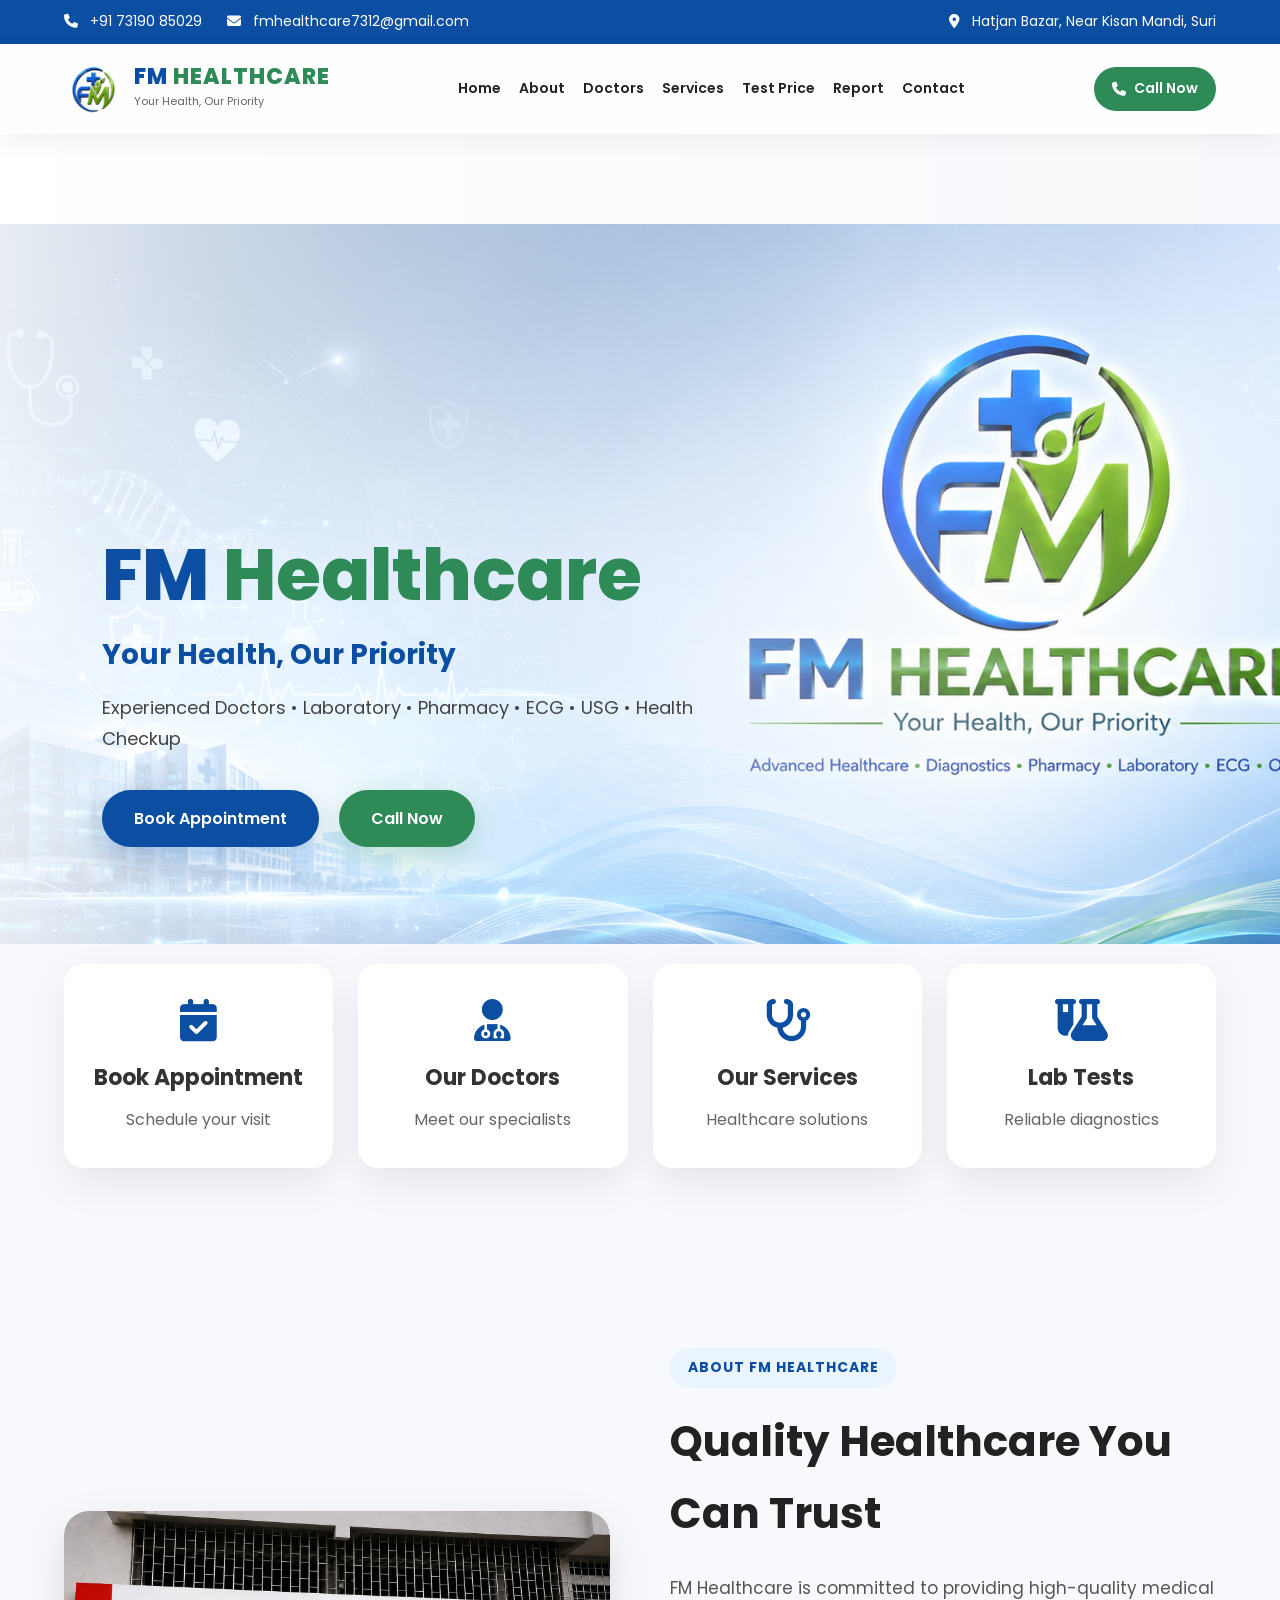
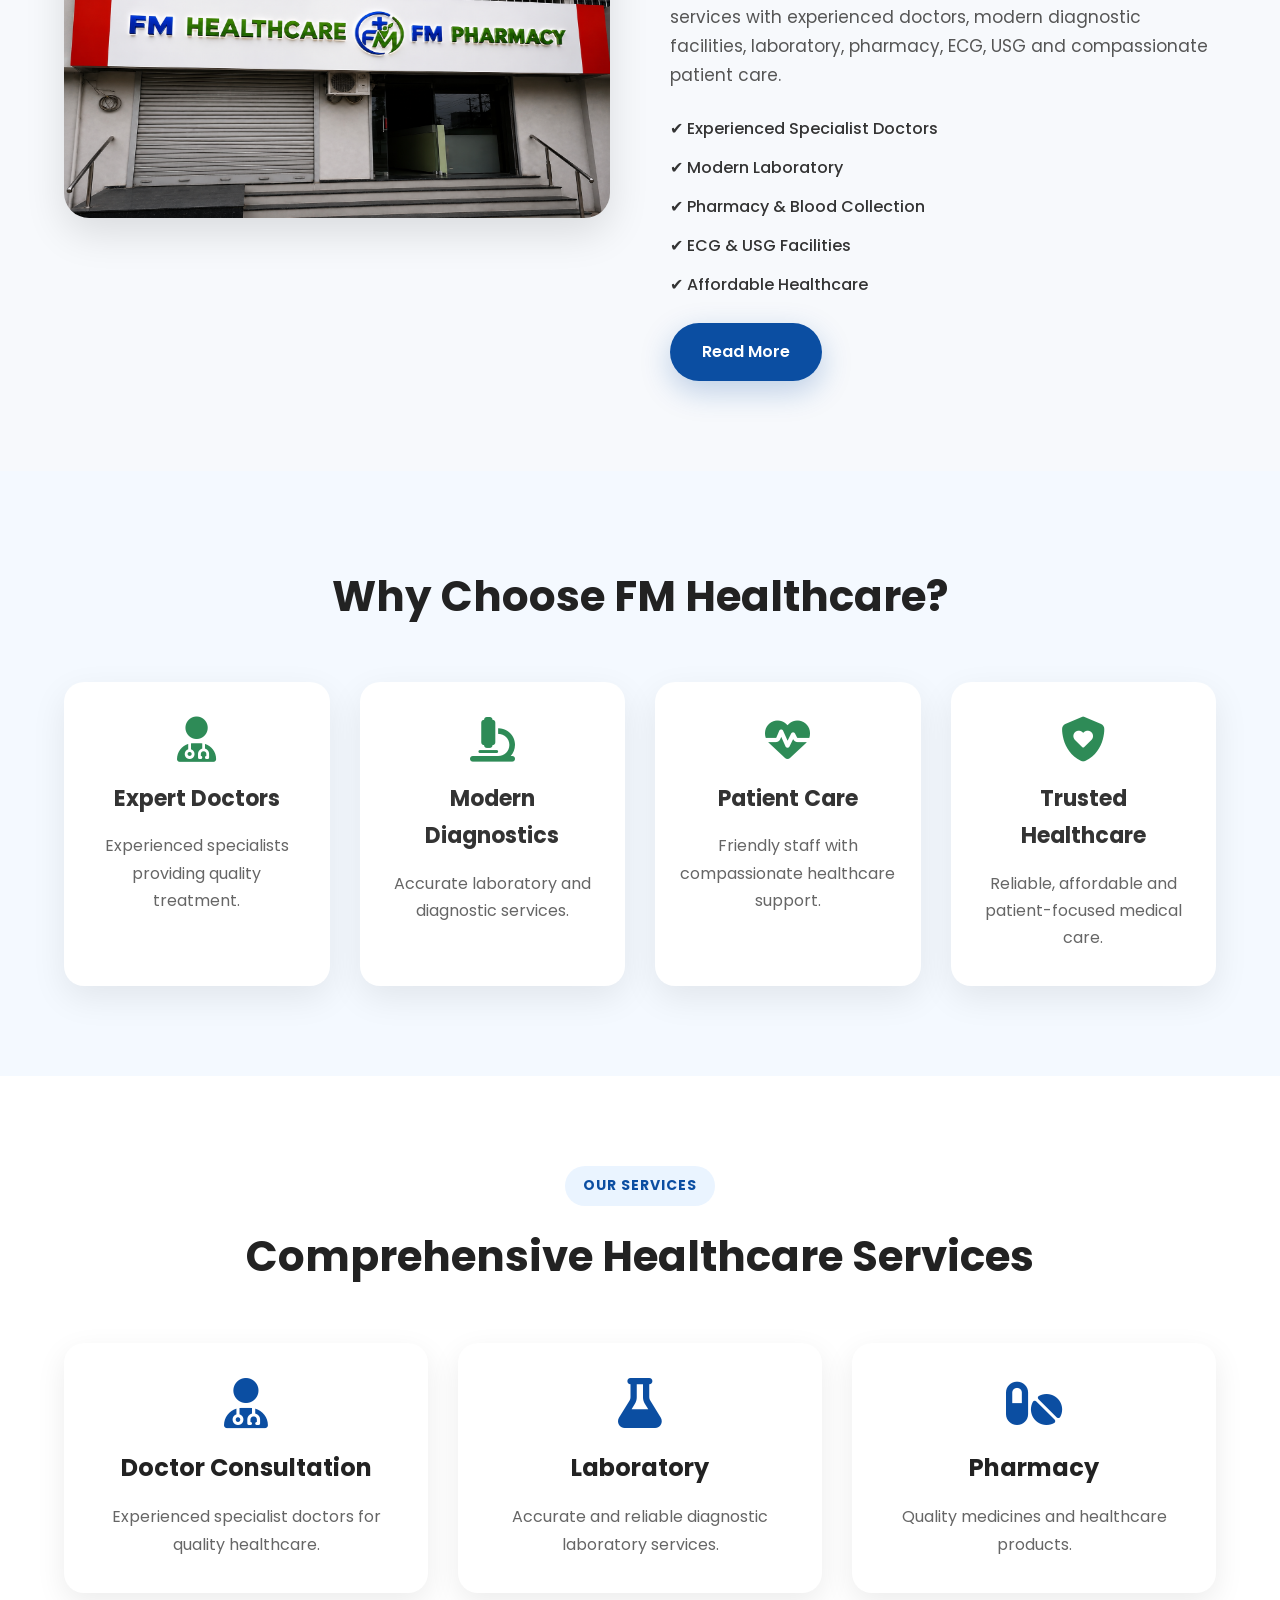
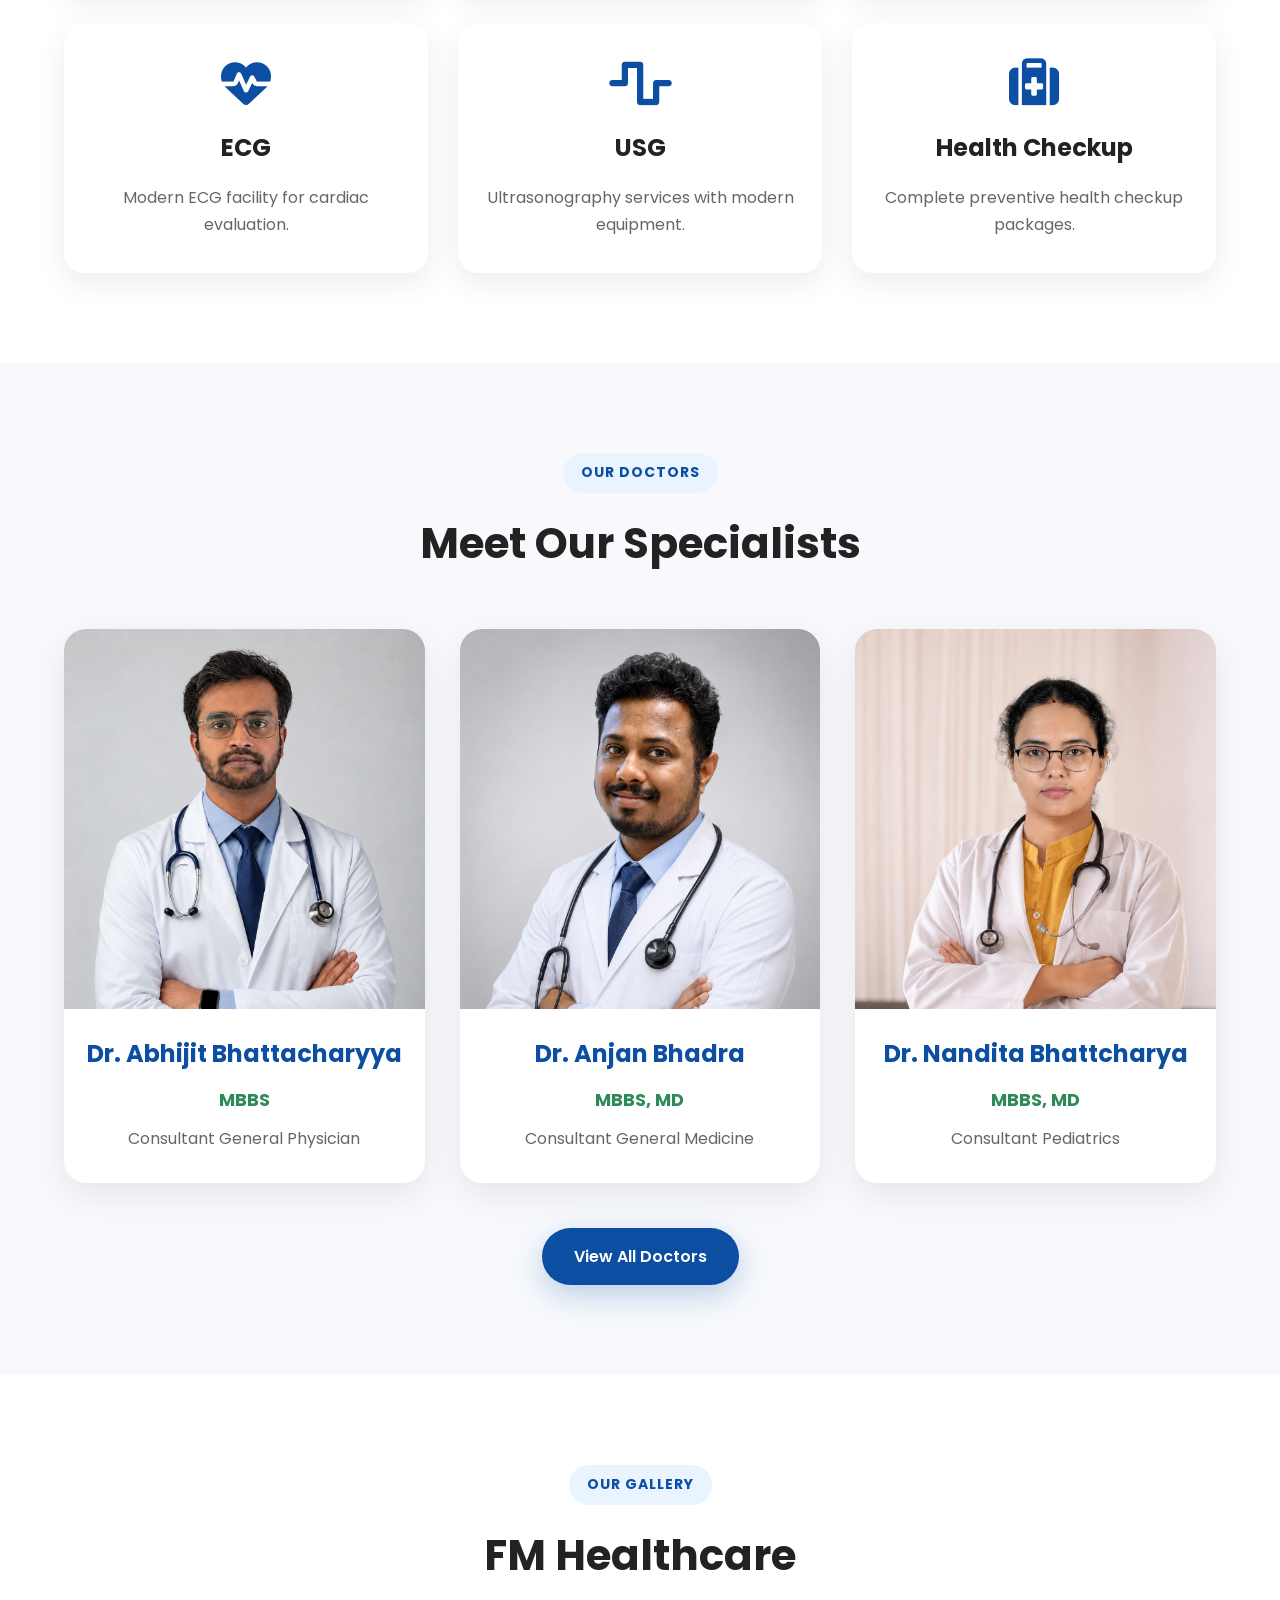
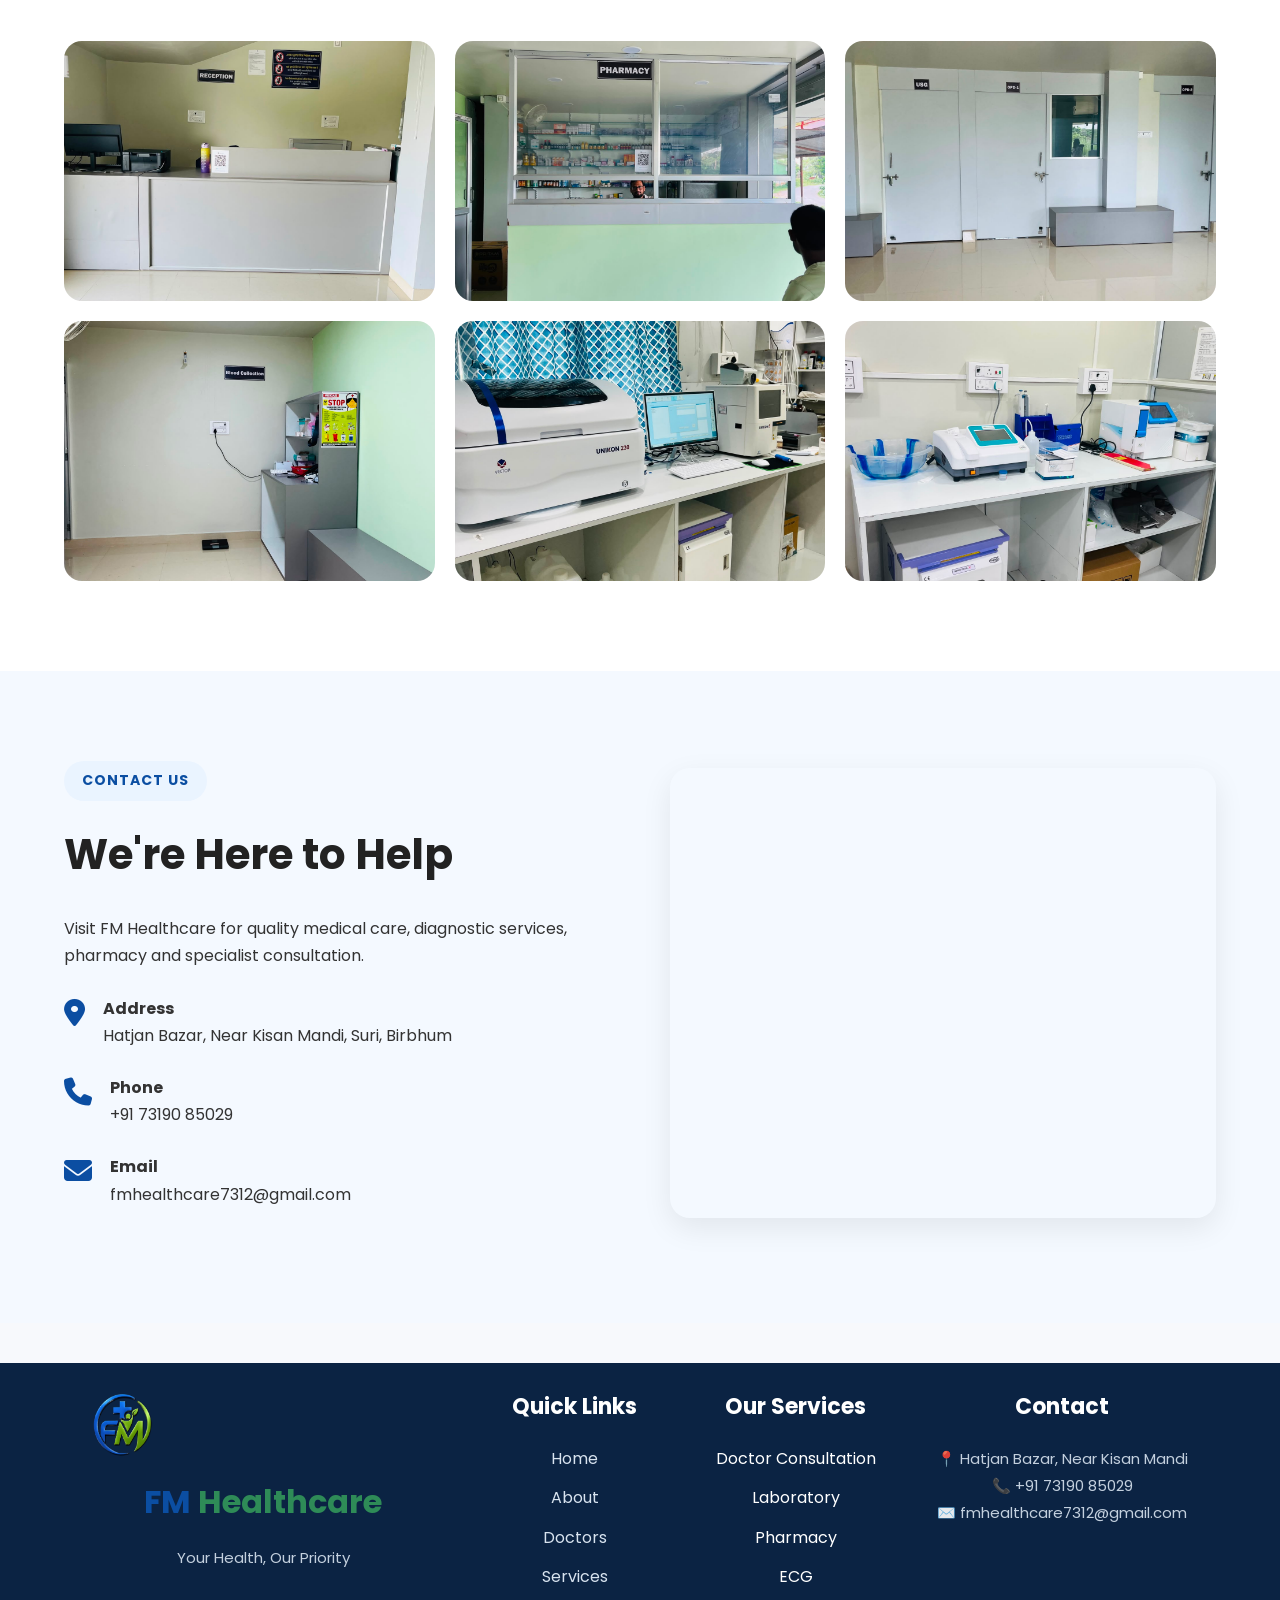
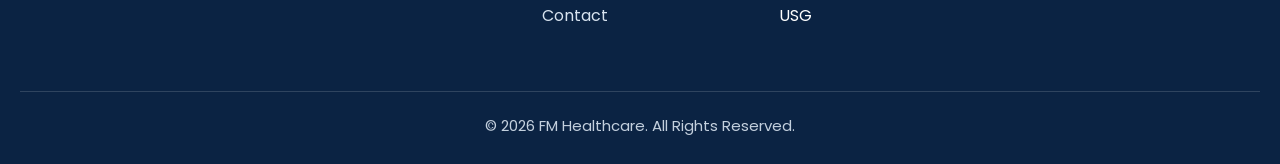
==== index.html @ 3a1fed8b "Update index.html" ====
<!DOCTYPE html>
<html lang="en">

<head>

<meta charset="UTF-8">
<meta name="viewport" content="width=device-width, initial-scale=1.0">

<title>FM Healthcare | Your Health, Our Priority</title>

<link rel="stylesheet" href="style.css">
<link href="https://unpkg.com/aos@2.3.4/dist/aos.css" rel="stylesheet">
  
<link rel="preconnect" href="https://fonts.googleapis.com">

<link rel="preconnect" href="https://fonts.gstatic.com" crossorigin>

<link href="https://fonts.googleapis.com/css2?family=Poppins:wght@300;400;500;600;700;800&display=swap" rel="stylesheet">

<link rel="stylesheet"
href="https://cdnjs.cloudflare.com/ajax/libs/font-awesome/6.6.0/css/all.min.css">

</head>

<body>

<!--================ TOP BAR ================-->

<div class="top-bar">

<div class="container">

<div class="top-left">

<span><i class="fa-solid fa-phone"></i> +91 73190 85029</span>

<span><i class="fa-solid fa-envelope"></i> fmhealthcare7312@gmail.com</span>

</div>

<div class="top-right">

<span><i class="fa-solid fa-location-dot"></i> Hatjan Bazar, Near Kisan Mandi, Suri</span>

</div>

</div>

</div>

<!--================ HEADER ================-->

<header>

<div class="container navbar">

<a href="index.html" class="logo">

<img src="images/logo.png" alt="FM Healthcare">

<div>

<h2>

<span class="blue">FM</span>

<span class="green">HEALTHCARE</span>

</h2>

<p>Your Health, Our Priority</p>

</div>

</a>

<nav>
<a href="index.html">Home</a>
<a href="about.html">About</a>
<a href="doctors.html">Doctors</a>
<a href="services.html">Services</a>
<a href="test-price.html">Test Price</a>
<a href="report.html">Report</a>
<a href="contact.html">Contact</a>

</nav>

<a href="tel:7319085029" class="call-btn">

<i class="fa-solid fa-phone"></i>

Call Now

</a>

</div>

</header>

<!--================ HERO ================-->

<section class="hero">

<img src="images/banner.png"
     class="hero-banner"
     alt="FM Healthcare Banner"
     data-aos="fade-left">
<div class="hero-overlay"></div>

<div class="hero-content" data-aos="fade-right">
<h1>

<span class="blue">FM</span>

<span class="green">Healthcare</span>

</h1>

<h3>Your Health, Our Priority</h3>

<p>

Experienced Doctors • Laboratory • Pharmacy • ECG • USG • Health Checkup

</p>

<div class="hero-buttons">

<a href="appointment.html" class="btn-primary">

Book Appointment

</a>

<a href="tel:7319085029" class="btn-secondary">

Call Now

</a>

</div>

</div>

</section>
  <!--================ QUICK ACTION ================-->

<section class="quick-actions">

<div class="container">

<a href="appointment.html" class="action-card">
<i class="fa-solid fa-calendar-check"></i>
<h3>Book Appointment</h3>
<p>Schedule your visit</p>
</a>

<a href="doctors.html" class="action-card">
<i class="fa-solid fa-user-doctor"></i>
<h3>Our Doctors</h3>
<p>Meet our specialists</p>
</a>

<a href="services.html" class="action-card">
<i class="fa-solid fa-stethoscope"></i>
<h3>Our Services</h3>
<p>Healthcare solutions</p>
</a>

<a href="test-price.html" class="action-card">
<i class="fa-solid fa-flask-vial"></i>
<h3>Lab Tests</h3>
<p>Reliable diagnostics</p>
</a>

</div>

</section>


<!--================ ABOUT ================-->

<section class="about">

<div class="container about-grid">

<div class="about-image">

<img src="images/building.png" alt="FM Healthcare Building">

</div>

<div class="about-content">

<span class="section-tag">
ABOUT FM HEALTHCARE
</span>

<h2>
Quality Healthcare You Can Trust
</h2>

<p>

FM Healthcare is committed to providing high-quality medical services with experienced doctors, modern diagnostic facilities, laboratory, pharmacy, ECG, USG and compassionate patient care.

</p>

<ul>

<li>✔ Experienced Specialist Doctors</li>

<li>✔ Modern Laboratory</li>

<li>✔ Pharmacy & Blood Collection</li>

<li>✔ ECG & USG Facilities</li>

<li>✔ Affordable Healthcare</li>

</ul>

<a href="about.html" class="btn-primary">

Read More

</a>

</div>

</div>

</section>


<!--================ WHY CHOOSE US ================-->

<section class="why-us">

<div class="container">

<h2>Why Choose FM Healthcare?</h2>

<div class="why-grid">

<div class="why-card">

<i class="fa-solid fa-user-doctor"></i>

<h3>Expert Doctors</h3>

<p>
Experienced specialists providing quality treatment.
</p>

</div>

<div class="why-card">

<i class="fa-solid fa-microscope"></i>

<h3>Modern Diagnostics</h3>

<p>
Accurate laboratory and diagnostic services.
</p>

</div>

<div class="why-card">

<i class="fa-solid fa-heart-pulse"></i>

<h3>Patient Care</h3>

<p>
Friendly staff with compassionate healthcare support.
</p>

</div>

<div class="why-card">

<i class="fa-solid fa-shield-heart"></i>

<h3>Trusted Healthcare</h3>

<p>
Reliable, affordable and patient-focused medical care.
</p>

</div>

</div>

</div>

</section>
<!--================ SERVICES ================-->

<section class="services">

    <div class="container">

        <span class="section-tag">OUR SERVICES</span>

        <h2>Comprehensive Healthcare Services</h2>

        <div class="services-grid">

            <div class="service-card">
                <i class="fa-solid fa-user-doctor"></i>
                <h3>Doctor Consultation</h3>
                <p>Experienced specialist doctors for quality healthcare.</p>
            </div>

            <div class="service-card">
                <i class="fa-solid fa-flask"></i>
                <h3>Laboratory</h3>
                <p>Accurate and reliable diagnostic laboratory services.</p>
            </div>

            <div class="service-card">
                <i class="fa-solid fa-pills"></i>
                <h3>Pharmacy</h3>
                <p>Quality medicines and healthcare products.</p>
            </div>

            <div class="service-card">
                <i class="fa-solid fa-heart-pulse"></i>
                <h3>ECG</h3>
                <p>Modern ECG facility for cardiac evaluation.</p>
            </div>

            <div class="service-card">
                <i class="fa-solid fa-wave-square"></i>
                <h3>USG</h3>
                <p>Ultrasonography services with modern equipment.</p>
            </div>

            <div class="service-card">
                <i class="fa-solid fa-suitcase-medical"></i>
                <h3>Health Checkup</h3>
                <p>Complete preventive health checkup packages.</p>
            </div>

        </div>

    </div>

</section>


<!--================ FEATURED DOCTORS ================-->

<section class="featured-doctors">

    <div class="container">

        <span class="section-tag">OUR DOCTORS</span>

        <h2>Meet Our Specialists</h2>

        <div class="doctor-grid">

            <div class="doctor-card">

                <img src="images/doctor1.png" alt="Dr. Abhijit Bhattacharyya">

                <h3>Dr. Abhijit Bhattacharyya</h3>

                <h4>MBBS</h4>

                <p>Consultant General Physician</p>

            </div>

            <div class="doctor-card">

                <img src="images/doctor2.png" alt="Dr. Anjan Bhadra">

                <h3>Dr. Anjan Bhadra</h3>

                <h4>MBBS, MD</h4>

                <p>Consultant General Medicine</p>

            </div>

            <div class="doctor-card">

                <img src="images/doctor5.png" alt="Dr. Nandita Bhattcharya">

                <h3>Dr. Nandita Bhattcharya</h3>

                <h4>MBBS, MD</h4>

                <p>Consultant Pediatrics</p>

            </div>

        </div>

        <div class="center-btn">

            <a href="doctors.html" class="btn-primary">

                View All Doctors

            </a>

        </div>

    </div>

</section>


<!--================ GALLERY ================-->

<section class="gallery">

    <div class="container">

        <span class="section-tag">OUR GALLERY</span>

        <h2>FM Healthcare</h2>

        <div class="gallery-grid">

            <img src="images/gallery1.jpeg" alt="">
            <img src="images/gallery2.jpeg" alt="">
            <img src="images/gallery3.jpeg" alt="">
            <img src="images/gallery4.jpeg" alt="">
            <img src="images/gallery5.jpeg" alt="">
            <img src="images/gallery6.jpeg" alt="">

        </div>

    </div>

</section>
<!--================ CONTACT ================-->

<section class="contact">

    <div class="container">

        <div class="contact-left">

            <span class="section-tag">CONTACT US</span>

            <h2>We're Here to Help</h2>

            <p>
                Visit FM Healthcare for quality medical care, diagnostic services,
                pharmacy and specialist consultation.
            </p>

            <div class="contact-box">

                <i class="fa-solid fa-location-dot"></i>

                <div>
                    <h4>Address</h4>
                    <p>Hatjan Bazar, Near Kisan Mandi, Suri, Birbhum</p>
                </div>

            </div>

            <div class="contact-box">

                <i class="fa-solid fa-phone"></i>

                <div>
                    <h4>Phone</h4>
                    <p>+91 73190 85029</p>
                </div>

            </div>

            <div class="contact-box">

                <i class="fa-solid fa-envelope"></i>

                <div>
                    <h4>Email</h4>
                    <p>fmhealthcare7312@gmail.com</p>
                </div>

            </div>

        </div>

        <div class="contact-right">

            <iframe
            src="https://www.google.com/maps?q=Suri,Birbhum&output=embed"
            loading="lazy">
            </iframe>

        </div>

    </div>

</section>

<!--================ FOOTER ================-->

<footer>

<div class="container footer-grid">

<div>

<img src="images/logo.png" class="footer-logo">

<h3>

<span class="blue">FM</span>

<span class="green">Healthcare</span>

</h3>

<p>

Your Health, Our Priority

</p>

</div>

<div>

<h4>Quick Links</h4>

<ul>

<li><a href="index.html">Home</a></li>

<li><a href="about.html">About</a></li>

<li><a href="doctors.html">Doctors</a></li>

<li><a href="services.html">Services</a></li>

<li><a href="contact.html">Contact</a></li>

</ul>

</div>

<div>

<h4>Our Services</h4>

<ul>

<li>Doctor Consultation</li>

<li>Laboratory</li>

<li>Pharmacy</li>

<li>ECG</li>

<li>USG</li>

</ul>

</div>

<div>

<h4>Contact</h4>

<p>📍 Hatjan Bazar, Near Kisan Mandi</p>

<p>📞 +91 73190 85029</p>

<p>✉️ fmhealthcare7312@gmail.com</p>

</div>

</div>

<div class="copyright">

<p>

© 2026 FM Healthcare. All Rights Reserved.

</p>

</div>

</footer>

<script src="script.js"></script>
<script src="https://unpkg.com/aos@2.3.4/dist/aos.js"></script>

<script>
AOS.init({
    duration:1000,
    once:true,
    offset:80,
    easing:"ease-in-out"
});
</script>
  
</body>

</html>
---- style.css ----
/*=========================================
  FM HEALTHCARE WEBSITE V3.0
=========================================*/

*{
margin:0;
padding:0;
box-sizing:border-box;
}

html{
scroll-behavior:smooth;
}

body{
font-family:'Poppins',sans-serif;
background:#f7f9fc;
color:#333;
line-height:1.7;
overflow-x:hidden;
}

img{
max-width:100%;
display:block;
}

a{
text-decoration:none;
}

ul{
list-style:none;
}

.container{
width:90%;
max-width:1280px;
margin:auto;
}

/*=========================================
TOP BAR
=========================================*/

.top-bar{

background:#0B4EA2;
color:#fff;
font-size:14px;
padding:10px 0;

}

.top-bar .container{

display:flex;
justify-content:space-between;
align-items:center;
flex-wrap:wrap;

}

.top-left,
.top-right{

display:flex;
gap:25px;
align-items:center;

}

.top-bar i{

margin-right:8px;

}

/*=========================================
HEADER
=========================================*/

header{

position:sticky;
top:0;
left:0;
z-index:999;

background:#ffffff;

box-shadow:0 8px 30px rgba(0,0,0,.08);

}

.navbar{

height:90px;

display:flex;

align-items:center;

justify-content:space-between;

}

.logo{

display:flex;

align-items:center;

gap:15px;

}

.logo img{

width:70px;

height:70px;

object-fit:contain;

}

.logo h2{

font-size:34px;

font-weight:800;

letter-spacing:1px;

}

.logo p{

font-size:13px;

color:#666;

margin-top:4px;

}

.blue{

color:#0B4EA2;

}

.green{

color:#2E8B57;

}

/*=========================================
MENU
=========================================*/

nav{

display:flex;

gap:24px;

}

nav a{

font-size:15px;

font-weight:600;

color:#222;

transition:.35s;

position:relative;

}

nav a:hover{

color:#0B4EA2;

}

nav a::after{

content:"";

position:absolute;

left:0;

bottom:-8px;

width:0;

height:3px;

background:#2E8B57;

transition:.35s;

border-radius:10px;

}

nav a:hover::after{

width:100%;

}

/*=========================================
CALL BUTTON
=========================================*/

.call-btn{

background:#2E8B57;

padding:12px 18px;

border-radius:50px;

color:#fff;

font-weight:600;

transition:.35s;

}

.call-btn:hover{

background:#0B4EA2;

transform:translateY(-2px);

}

/*=========================================
HERO
=========================================*/

.hero{

position:relative;

height:90vh;

min-height:720px;

overflow:hidden;

}

.hero-banner{

position:absolute;

width:100%;

height:100%;

object-fit:cover;

object-position:center;

}

.hero-overlay{

position:absolute;

inset:0;

background:linear-gradient(to right,

rgba(255,255,255,.90),

rgba(255,255,255,.45),

rgba(255,255,255,.10));

}

.hero-content{

position:absolute;

top:50%;

left:8%;

transform:translateY(-50%);

max-width:620px;

z-index:5;

}

.hero-content h1{

font-size:72px;

font-weight:800;

line-height:1;

margin-bottom:20px;

}

.hero-content h3{

font-size:28px;

color:#0B4EA2;

margin-bottom:15px;

}

.hero-content p{

font-size:18px;

margin-bottom:35px;

color:#444;

}
/*=========================================
HERO BUTTONS
=========================================*/

.hero-buttons{
display:flex;
gap:20px;
margin-top:35px;
flex-wrap:wrap;
}

.btn-primary,
.btn-secondary{

display:inline-flex;
align-items:center;
justify-content:center;

padding:15px 32px;

border-radius:50px;

font-size:16px;

font-weight:600;

transition:.35s;

}

.btn-primary{

background:#0B4EA2;

color:#fff;

box-shadow:0 10px 30px rgba(11,78,162,.25);

}

.btn-primary:hover{

background:#084298;

transform:translateY(-3px);

}

.btn-secondary{

background:#2E8B57;

color:#fff;

box-shadow:0 10px 30px rgba(46,139,87,.25);

}

.btn-secondary:hover{

background:#227046;

transform:translateY(-3px);

}

/*=========================================
SECTION COMMON
=========================================*/

section{

padding:90px 0;

}

.section-tag{

display:inline-block;

background:#EAF4FF;

color:#0B4EA2;

padding:8px 18px;

border-radius:50px;

font-size:14px;

font-weight:700;

letter-spacing:1px;

margin-bottom:18px;

}

section h2{

font-size:42px;

font-weight:700;

margin-bottom:25px;

color:#222;

}

/*=========================================
QUICK ACTION
=========================================*/

.quick-actions{

margin-top:-70px;

position:relative;

z-index:20;

}

.quick-actions .container{

display:grid;

grid-template-columns:repeat(4,1fr);

gap:25px;

}

.action-card{

background:#fff;

padding:35px 25px;

border-radius:20px;

text-align:center;

box-shadow:0 15px 40px rgba(0,0,0,.08);

transition:.35s;

color:#333;

}

.action-card:hover{

transform:translateY(-8px);

box-shadow:0 25px 50px rgba(0,0,0,.15);

}

.action-card i{

font-size:42px;

color:#0B4EA2;

margin-bottom:18px;

}

.action-card h3{

font-size:22px;

margin-bottom:10px;

}

.action-card p{

color:#666;

}

/*=========================================
ABOUT
=========================================*/

.about-grid{

display:grid;

grid-template-columns:1fr 1fr;

gap:60px;

align-items:center;

}

.about-image img{

border-radius:25px;

box-shadow:0 15px 40px rgba(0,0,0,.12);

}

.about-content p{

font-size:17px;

margin-bottom:18px;

color:#555;

}

.about-content ul{

margin:25px 0;

}

.about-content li{

margin-bottom:12px;

font-weight:500;

}

/*=========================================
WHY CHOOSE US
=========================================*/

.why-us{

background:#F4F9FF;

}

.why-us h2{

text-align:center;

margin-bottom:50px;

}

.why-grid{

display:grid;

grid-template-columns:repeat(4,1fr);

gap:30px;

}

.why-card{

background:#fff;

padding:35px 25px;

border-radius:20px;

text-align:center;

box-shadow:0 12px 35px rgba(0,0,0,.08);

transition:.35s;

}

.why-card:hover{

transform:translateY(-8px);

}

.why-card i{

font-size:45px;

color:#2E8B57;

margin-bottom:18px;

}

.why-card h3{

font-size:22px;

margin-bottom:15px;

}

.why-card p{

color:#666;

}
/*=========================================
SERVICES
=========================================*/

.services{
background:#fff;
}

.services h2{
text-align:center;
margin-bottom:15px;
}

.services .section-tag{
display:block;
width:fit-content;
margin:0 auto 15px;
}

.services-grid{
display:grid;
grid-template-columns:repeat(3,1fr);
gap:30px;
margin-top:50px;
}

.service-card{
background:#fff;
padding:35px 25px;
border-radius:20px;
text-align:center;
box-shadow:0 10px 30px rgba(0,0,0,.08);
transition:.35s;
}

.service-card:hover{
transform:translateY(-8px);
box-shadow:0 20px 45px rgba(0,0,0,.12);
}

.service-card i{
font-size:50px;
color:#0B4EA2;
margin-bottom:20px;
}

.service-card h3{
font-size:24px;
margin-bottom:15px;
color:#222;
}

.service-card p{
color:#666;
font-size:16px;
}

/*=========================================
FEATURED DOCTORS
=========================================*/

.featured-doctors{
background:#F7F9FC;
}

.featured-doctors h2{
text-align:center;
margin-bottom:15px;
}

.featured-doctors .section-tag{
display:block;
width:fit-content;
margin:0 auto 15px;
}

.doctor-grid{
display:grid;
grid-template-columns:repeat(3,1fr);
gap:35px;
margin-top:50px;
}

.doctor-card{
background:#fff;
border-radius:22px;
overflow:hidden;
box-shadow:0 12px 35px rgba(0,0,0,.08);
transition:.35s;
text-align:center;
padding-bottom:30px;
}

.doctor-card:hover{
transform:translateY(-8px);
}

.doctor-card img{
width:100%;
height:380px;
object-fit:cover;
object-position:top;
background:#eef3f8;
}

.doctor-card h3{
margin-top:25px;
font-size:24px;
color:#0B4EA2;
}

.doctor-card h4{
margin:10px 0;
color:#2E8B57;
font-size:18px;
}

.doctor-card p{
padding:0 20px;
color:#666;
}

.center-btn{
text-align:center;
margin-top:45px;
}

/*=========================================
GALLERY
=========================================*/

.gallery{
background:#fff;
}

.gallery h2{
text-align:center;
}

.gallery .section-tag{
display:block;
width:fit-content;
margin:0 auto 15px;
}

.gallery-grid{
display:grid;
grid-template-columns:repeat(3,1fr);
gap:20px;
margin-top:50px;
}

.gallery-grid img{
width:100%;
height:260px;
object-fit:cover;
border-radius:18px;
transition:.35s;
cursor:pointer;
}

.gallery-grid img:hover{
transform:scale(1.04);
}

/*=========================================
CONTACT
=========================================*/

.contact{
background:#F4F9FF;
}

.contact .container{
display:grid;
grid-template-columns:1fr 1fr;
gap:60px;
align-items:center;
}

.contact-box{
display:flex;
align-items:flex-start;
gap:18px;
margin:25px 0;
}

.contact-box i{
font-size:28px;
color:#0B4EA2;
margin-top:4px;
}

.contact-right iframe{
width:100%;
height:450px;
border:none;
border-radius:20px;
box-shadow:0 10px 30px rgba(0,0,0,.08);
}
/*=========================================
FOOTER
=========================================*/

footer{
background:#0B2341;
color:#fff;
padding:70px 0 20px;
}

.footer-grid{
display:grid;
grid-template-columns:2fr 1fr 1fr 1.5fr;
gap:40px;
}

.footer-logo{
width:80px;
margin-bottom:15px;
}

footer h3{
font-size:32px;
margin-bottom:15px;
}

footer h4{
font-size:22px;
margin-bottom:20px;
color:#fff;
}

footer p{
color:#d8e3ef;
margin-bottom:10px;
line-height:1.8;
}

footer ul{
padding:0;
}

footer ul li{
margin-bottom:12px;
}

footer ul li a{
color:#d8e3ef;
transition:.3s;
}

footer ul li a:hover{
color:#2E8B57;
padding-left:6px;
}

.copyright{
margin-top:50px;
padding-top:20px;
border-top:1px solid rgba(255,255,255,.15);
text-align:center;
font-size:15px;
color:#cdd7e3;
}

/*=========================================
RESPONSIVE
=========================================*/

@media (max-width:1100px){

nav{
gap:18px;
}

.hero-content h1{
font-size:58px;
}

.quick-actions .container,
.why-grid,
.services-grid,
.doctor-grid,
.gallery-grid{
grid-template-columns:repeat(2,1fr);
}

.about-grid,
.contact .container,
.footer-grid{
grid-template-columns:1fr;
}

}

@media (max-width:768px){

.top-bar{
display:none;
}

.navbar{
height:auto;
padding:15px 0;
flex-direction:column;
gap:20px;
}

nav{
flex-wrap:wrap;
justify-content:center;
}

.logo{
flex-direction:column;
text-align:center;
}

.logo h2{
font-size:28px;
}

.hero{
height:700px;
}

.hero-content{
left:20px;
right:20px;
max-width:100%;
}

.hero-content h1{
font-size:42px;
}

.hero-content h3{
font-size:22px;
}

.hero-content p{
font-size:16px;
}

.hero-buttons{
flex-direction:column;
}

.btn-primary,
.btn-secondary{
width:100%;
}

.quick-actions{
margin-top:30px;
}

.quick-actions .container,
.why-grid,
.services-grid,
.doctor-grid,
.gallery-grid{
grid-template-columns:1fr;
}

section{
padding:70px 0;
}

section h2{
font-size:30px;
}

.doctor-card img{
height:340px;
}

.contact-right iframe{
height:320px;
}

footer{
text-align:center;
}

.footer-logo{
margin:auto auto 20px;
}

}

@media (max-width:480px){

.hero-content h1{
font-size:36px;
}

.hero-content h3{
font-size:18px;
}

.call-btn{
width:100%;
text-align:center;
}

}

/*=========================================
SMOOTH EFFECTS
=========================================*/

.action-card,
.service-card,
.doctor-card,
.why-card,
.gallery-grid img,
.btn-primary,
.btn-secondary{
transition:all .35s ease;
}

::selection{
background:#0B4EA2;
color:#fff;
}
/* ===================================================
   TEST PRICE PAGE - PREMIUM V2
=================================================== */

.test-hero{
    background:linear-gradient(135deg,#0B4EA2,#1B75D0,#2E8B57);
    color:#fff;
    padding:80px 20px;
    text-align:center;
}

.test-hero h1{
    font-size:48px;
    font-weight:800;
    margin-bottom:15px;
}

.test-hero p{
    max-width:700px;
    margin:0 auto 35px;
    font-size:18px;
    opacity:.95;
    line-height:1.8;
}

.search-box{
    max-width:700px;
    margin:auto;
    background:#fff;
    border-radius:60px;
    display:flex;
    align-items:center;
    padding:8px 25px;
    box-shadow:0 15px 40px rgba(0,0,0,.15);
}

.search-box i{
    color:#0B4EA2;
    font-size:20px;
    margin-right:15px;
}

.search-box input{
    width:100%;
    border:none;
    outline:none;
    font-size:17px;
    padding:18px 5px;
    font-family:Poppins,sans-serif;
    background:transparent;
}

.test-info{
    margin-top:-45px;
    margin-bottom:60px;
}

.test-info .container{
    display:grid;
    grid-template-columns:repeat(4,1fr);
    gap:25px;
}

.info-card{
    background:#fff;
    border-radius:18px;
    text-align:center;
    padding:30px 20px;
    box-shadow:0 10px 35px rgba(0,0,0,.08);
    transition:.3s;
}

.info-card:hover{
    transform:translateY(-8px);
}

.info-card i{
    font-size:42px;
    color:#0B4EA2;
    margin-bottom:18px;
}

.info-card h3{
    font-size:30px;
    color:#0B4EA2;
    margin-bottom:8px;
}

.info-card p{
    color:#666;
    font-size:15px;
}
/* ==========================================
   PREMIUM TABLE
========================================== */

.price-section{
    padding:20px 0 70px;
}

.table-box{
    background:#fff;
    border-radius:20px;
    overflow:hidden;
    box-shadow:0 15px 40px rgba(0,0,0,.08);
}

#priceTable{
    width:100%;
    border-collapse:collapse;
}

#priceTable thead{
    background:linear-gradient(90deg,#0B4EA2,#2E8B57);
    color:#fff;
}

#priceTable th{
    padding:20px;
    text-align:left;
    font-size:16px;
    font-weight:700;
    letter-spacing:.5px;
}

#priceTable td{
    padding:18px 20px;
    border-bottom:1px solid #edf2f7;
    font-size:15px;
}

#priceTable tbody tr:nth-child(even){
    background:#f8fbff;
}

#priceTable tbody tr:hover{
    background:#eef8ff;
    transition:.25s;
}

/* ==========================================
   HOME COLLECTION
========================================== */

.home-collection{
    padding:20px 0 70px;
}

.collection-card{
    background:linear-gradient(135deg,#0B4EA2,#2E8B57);
    color:#fff;
    border-radius:20px;
    padding:35px;
    display:flex;
    justify-content:space-between;
    align-items:center;
    gap:30px;
}

.collection-left{
    display:flex;
    align-items:center;
    gap:20px;
}

.collection-left i{
    font-size:55px;
}

.collection-left h2{
    margin-bottom:10px;
}

.book-btn{
    background:#fff;
    color:#0B4EA2;
    padding:15px 30px;
    border-radius:50px;
    font-weight:700;
    text-decoration:none;
    transition:.3s;
}

.book-btn:hover{
    background:#f4f4f4;
    transform:translateY(-3px);
}

/* ==========================================
   DOWNLOAD
========================================== */

.download-price{
    padding-bottom:70px;
}

.download-box{
    background:#fff;
    border-radius:20px;
    text-align:center;
    padding:50px 30px;
    box-shadow:0 12px 35px rgba(0,0,0,.08);
}

.download-box h2{
    color:#0B4EA2;
    margin-bottom:15px;
}

.download-box p{
    color:#666;
    margin-bottom:30px;
}

.download-btn{
    display:inline-block;
    background:linear-gradient(90deg,#0B4EA2,#2E8B57);
    color:#fff;
    text-decoration:none;
    padding:15px 35px;
    border-radius:50px;
    font-weight:700;
    transition:.3s;
}

.download-btn:hover{
    transform:translateY(-3px);
    box-shadow:0 10px 25px rgba(0,0,0,.15);
}
/* ==========================================
   FOOTER
========================================== */

footer{
    background:#0b2343;
    color:#fff;
    text-align:center;
    padding:25px 20px;
    margin-top:40px;
}

footer p{
    margin:0;
    font-size:15px;
    opacity:.9;
}

/* ==========================================
   SMOOTH ANIMATION
========================================== */

.info-card,
.table-box,
.collection-card,
.download-box{
    animation:fadeUp .6s ease;
}

@keyframes fadeUp{
    from{
        opacity:0;
        transform:translateY(25px);
    }
    to{
        opacity:1;
        transform:translateY(0);
    }
}

/* ==========================================
   RESPONSIVE
========================================== */

@media(max-width:992px){

.test-info .container{
    grid-template-columns:repeat(2,1fr);
}

.collection-card{
    flex-direction:column;
    text-align:center;
}

.collection-left{
    flex-direction:column;
}

}

@media(max-width:768px){

.test-hero{
    padding:60px 20px;
}

.test-hero h1{
    font-size:32px;
}

.test-hero p{
    font-size:15px;
}

.search-box{
    border-radius:15px;
    padding:8px 15px;
}

.search-box input{
    padding:14px 5px;
    font-size:15px;
}

.test-info .container{
    grid-template-columns:1fr;
}

.table-box{
    overflow-x:auto;
}

#priceTable{
    min-width:700px;
}

.info-card{
    padding:25px 15px;
}

.download-box{
    padding:35px 20px;
}

.download-btn,
.book-btn{
    display:inline-block;
    width:100%;
    max-width:300px;
}

}
/* ===========================
   APPOINTMENT PAGE
=========================== */

.page-header{
    background:linear-gradient(135deg,#0B4EA2,#2E8B57);
    color:#fff;
    text-align:center;
    padding:70px 20px;
}

.page-header h1{
    font-size:42px;
    margin-bottom:10px;
}

.page-header p{
    font-size:18px;
    opacity:.95;
}

.appointment-section{
    background:#f5f8fc;
    padding:60px 20px;
}

.appointment-container{
    max-width:850px;
    margin:auto;
    background:#fff;
    border-radius:18px;
    padding:40px;
    box-shadow:0 15px 40px rgba(0,0,0,.08);
}

.appointment-container h2{
    text-align:center;
    color:#0B4EA2;
    margin-bottom:30px;
}
.form-group{
    margin-bottom:22px;
}

.form-group label{
    display:block;
    font-weight:600;
    color:#333;
    margin-bottom:8px;
}

.form-group input,
.form-group select,
.form-group textarea{
    width:100%;
    padding:14px 16px;
    border:1px solid #d9e2ec;
    border-radius:12px;
    font-size:16px;
    outline:none;
    transition:.3s;
    box-sizing:border-box;
    background:#fff;
}

.form-group input:focus,
.form-group select:focus,
.form-group textarea:focus{
    border-color:#0B4EA2;
    box-shadow:0 0 0 4px rgba(11,78,162,.12);
}

.appointment-btn{
    width:100%;
    border:none;
    border-radius:12px;
    padding:16px;
    font-size:18px;
    font-weight:700;
    color:#fff;
    background:linear-gradient(135deg,#0B4EA2,#2E8B57);
    cursor:pointer;
    transition:.3s;
}

.appointment-btn:hover{
    transform:translateY(-2px);
    box-shadow:0 12px 24px rgba(11,78,162,.25);
}
.success-message{
    margin:40px auto;
    max-width:850px;
    background:#ecfff3;
    border:2px solid #2E8B57;
    border-radius:16px;
    padding:30px;
    text-align:center;
    animation:fadeIn .5s ease;
}

.success-message i{
    font-size:55px;
    color:#2E8B57;
    margin-bottom:15px;
}

.success-message h3{
    color:#0B4EA2;
    margin-bottom:10px;
}

.success-message p{
    color:#555;
    line-height:1.8;
}

.page-footer{
    background:#0B4EA2;
    color:#fff;
    text-align:center;
    padding:25px;
    margin-top:60px;
}

@keyframes fadeIn{
    from{
        opacity:0;
        transform:translateY(20px);
    }
    to{
        opacity:1;
        transform:translateY(0);
    }
}

@media(max-width:768px){

    .appointment-container{
        padding:25px;
    }

    .page-header h1{
        font-size:30px;
    }

    .page-header p{
        font-size:16px;
    }

    .appointment-btn{
        font-size:16px;
        padding:14px;
    }

}
/*=========================================
HEADER V2
=========================================*/

header{

position:sticky;

top:0;

z-index:9999;

background:rgba(255,255,255,.82);

backdrop-filter:blur(18px);

-webkit-backdrop-filter:blur(18px);

box-shadow:0 6px 25px rgba(0,0,0,.06);

transition:.35s;

}

.navbar{

display:flex;

align-items:center;

justify-content:space-between;

min-height:78px;

gap:20px;

}

.logo{

display:flex;

align-items:center;

gap:12px;

text-decoration:none;

flex-shrink:0;

}

.logo img{

height:52px;

width:auto;

}

.logo h2{

font-size:22px;

margin:0;

line-height:1;

}

.logo p{

font-size:11px;

margin-top:4px;

color:#666;

}
/*=========================================
HEADER V2 - MENU
=========================================*/

nav{

display:flex;

align-items:center;

gap:18px;

flex-wrap:nowrap;

}

nav a{

font-size:14px;

font-weight:600;

color:#222;

text-decoration:none;

white-space:nowrap;

transition:.3s;

padding:6px 0;

}

nav a:hover{

color:#0B4EA2;

}

.call-btn{

display:inline-flex;

align-items:center;

justify-content:center;

gap:8px;

padding:10px 18px;

font-size:14px;

font-weight:600;

border-radius:50px;

background:#2E8B57;

color:#fff;

text-decoration:none;

white-space:nowrap;

transition:.3s;

flex-shrink:0;

}

.call-btn:hover{

background:#0B4EA2;

transform:translateY(-2px);

box-shadow:0 10px 20px rgba(11,78,162,.20);

}
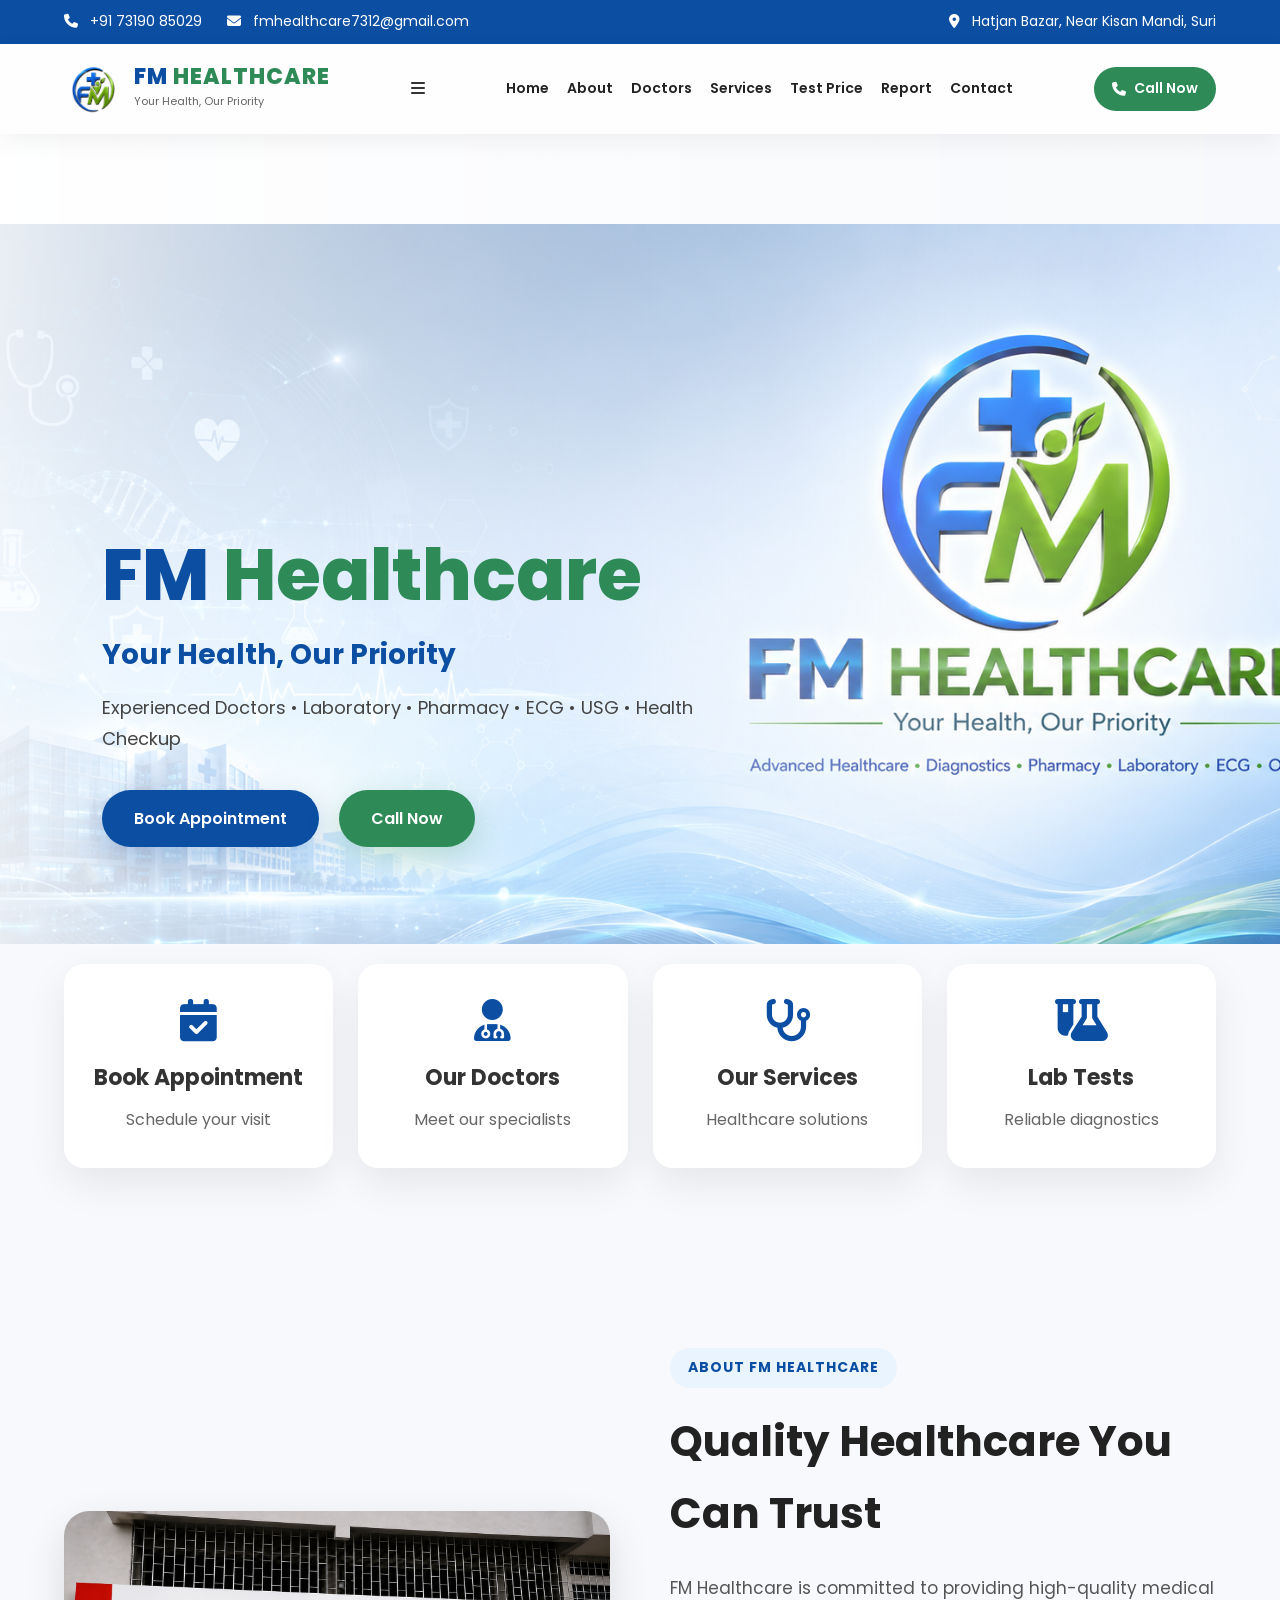
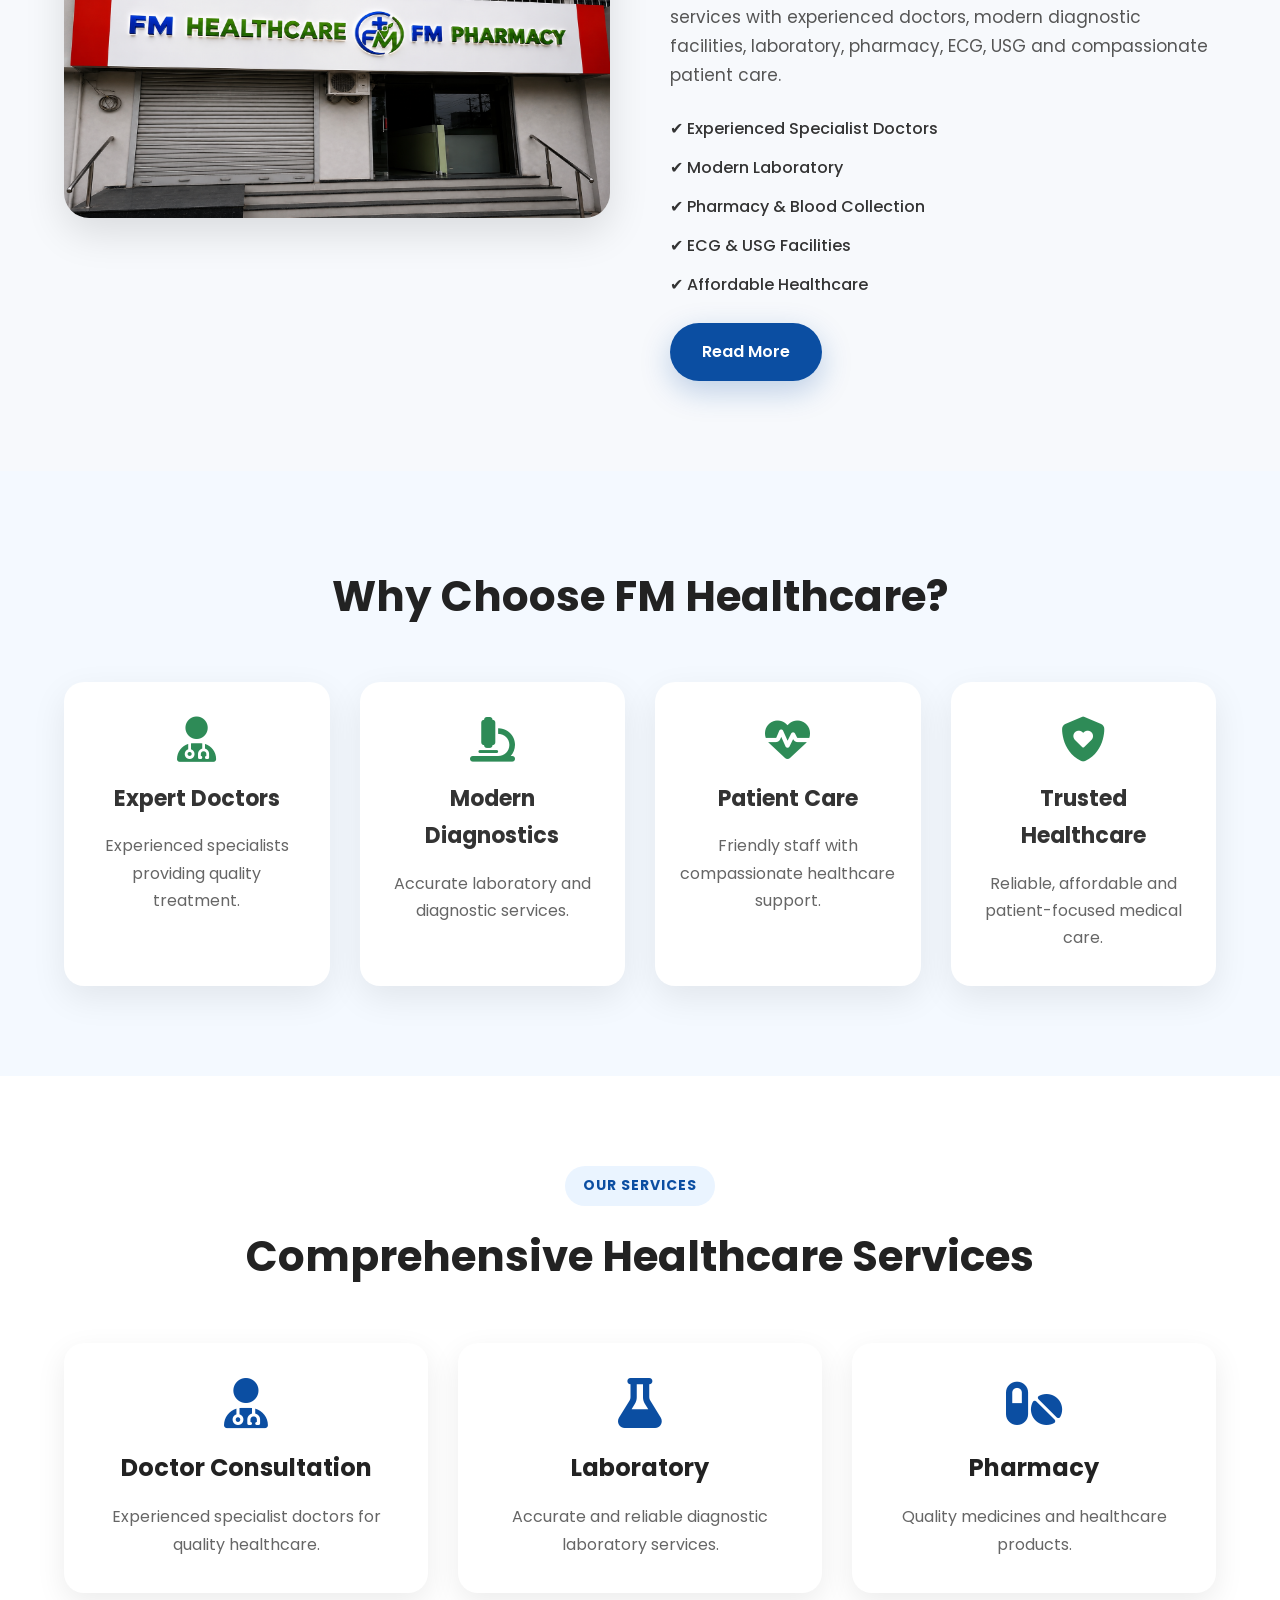
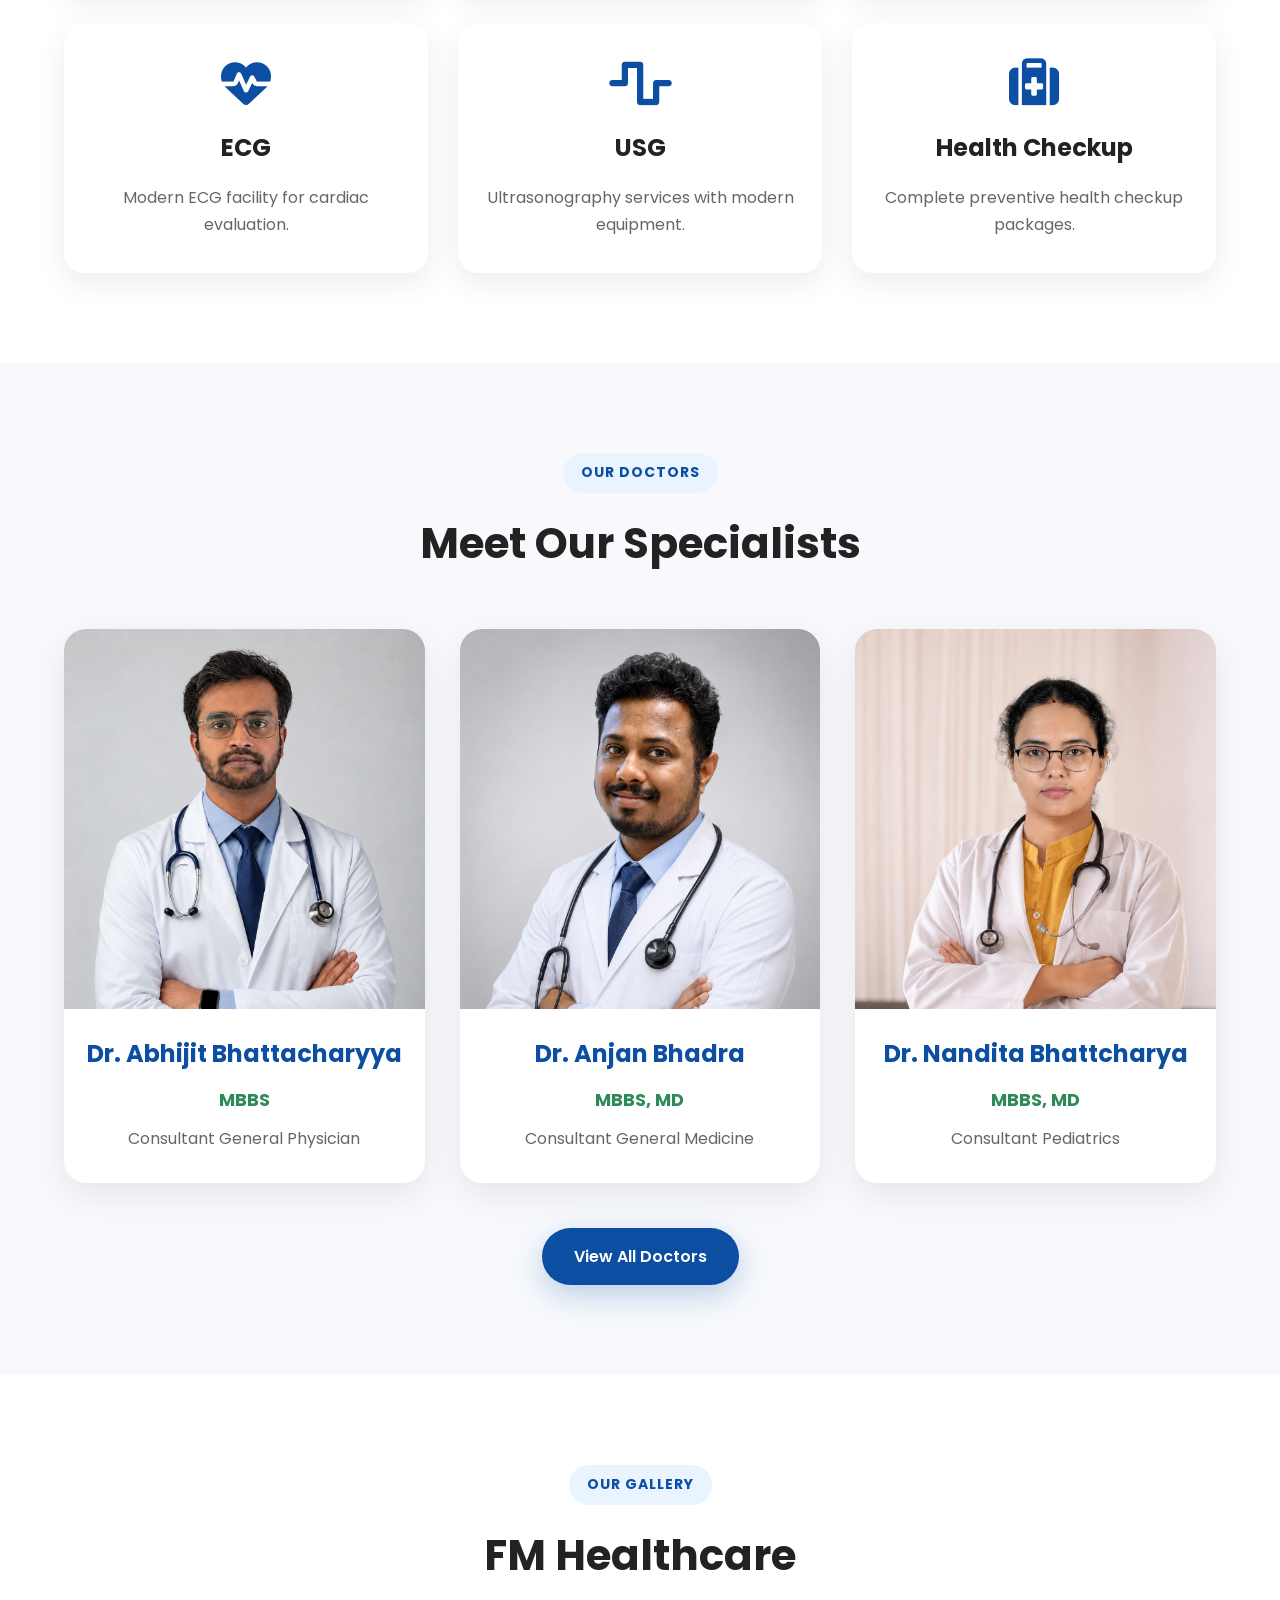
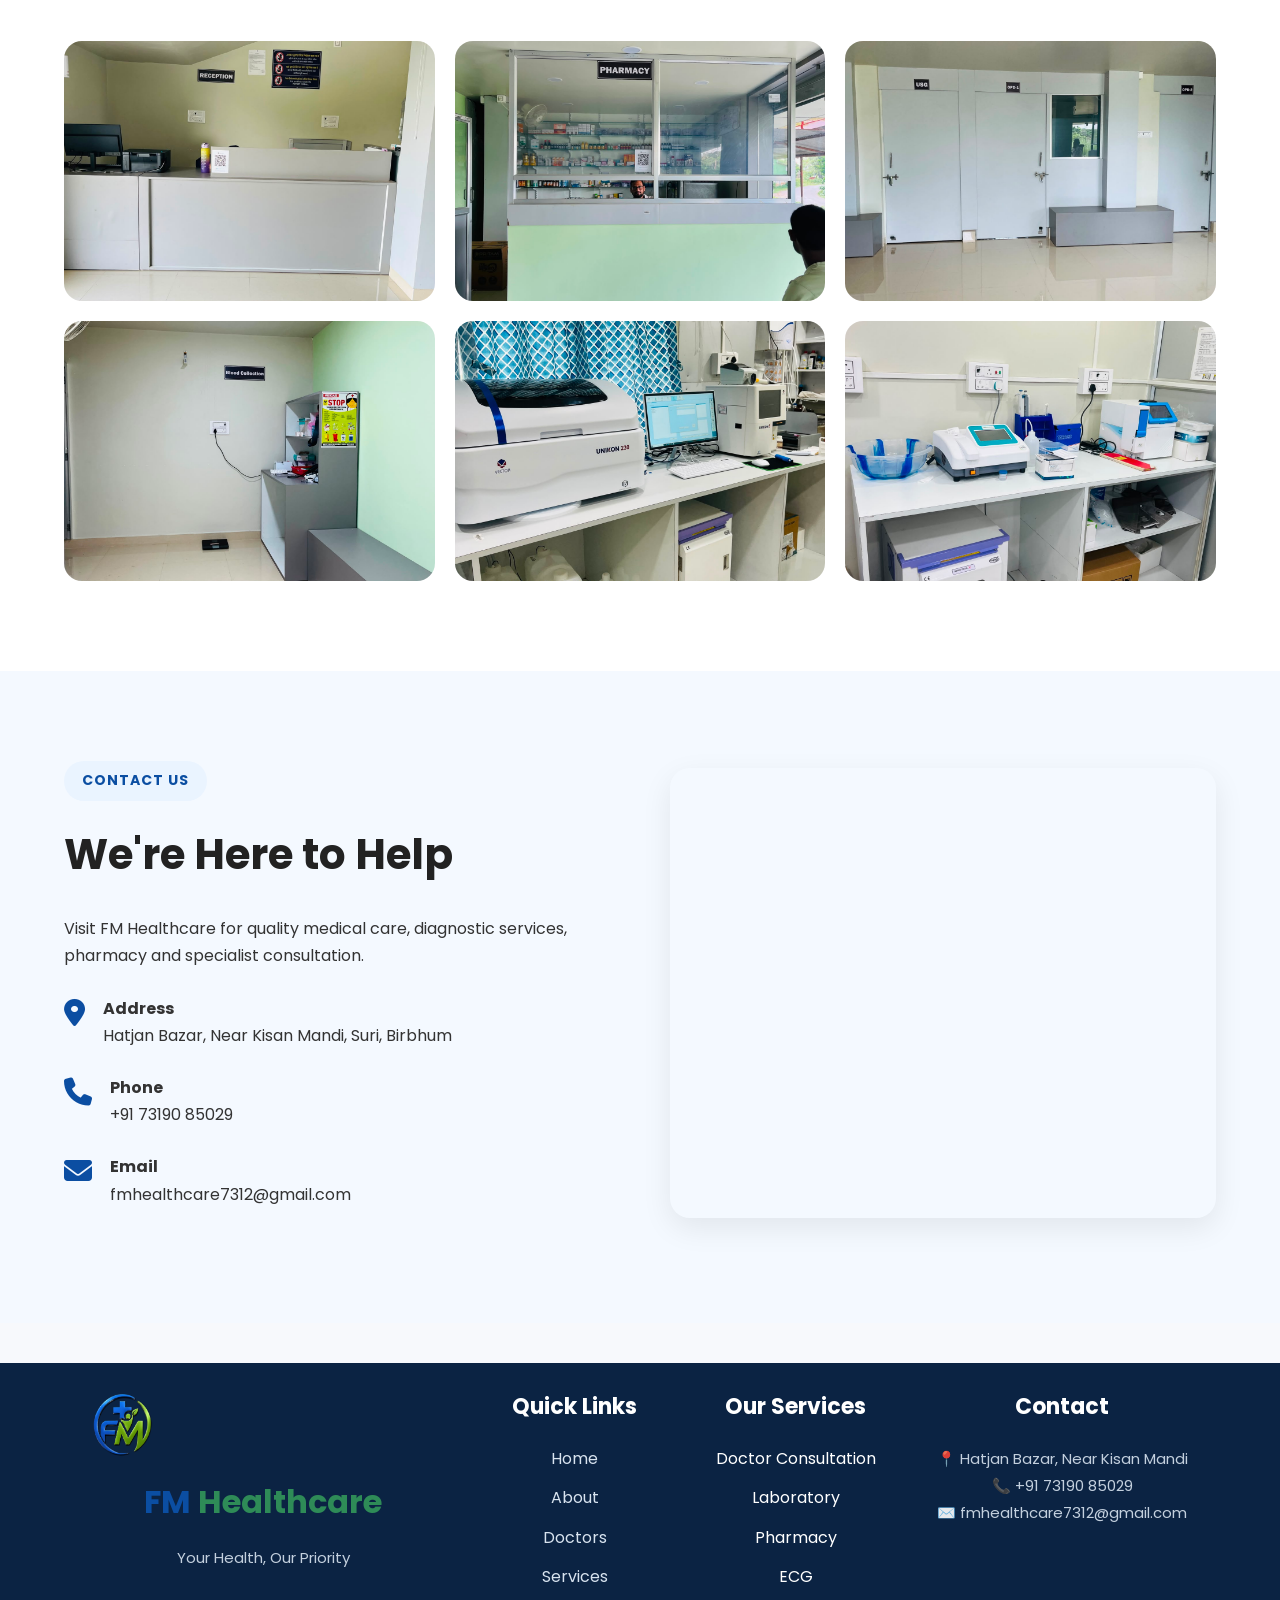
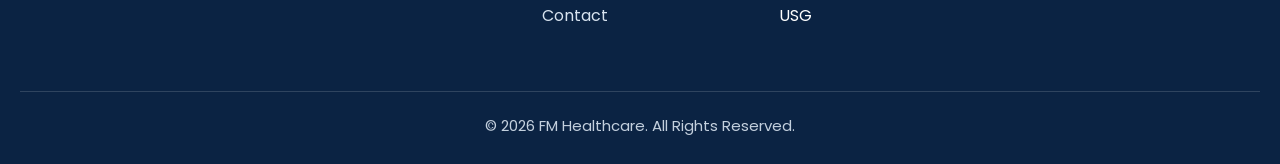
==== commit c2864fbf: "Update index.html" ====
--- a/index.html
+++ b/index.html
@@ -73,6 +73,10 @@
 </div>
 
 </a>
+
+  <div class="menu-toggle">
+    <i class="fa-solid fa-bars"></i>
+</div>
 
 <nav>
 <a href="index.html">Home</a>
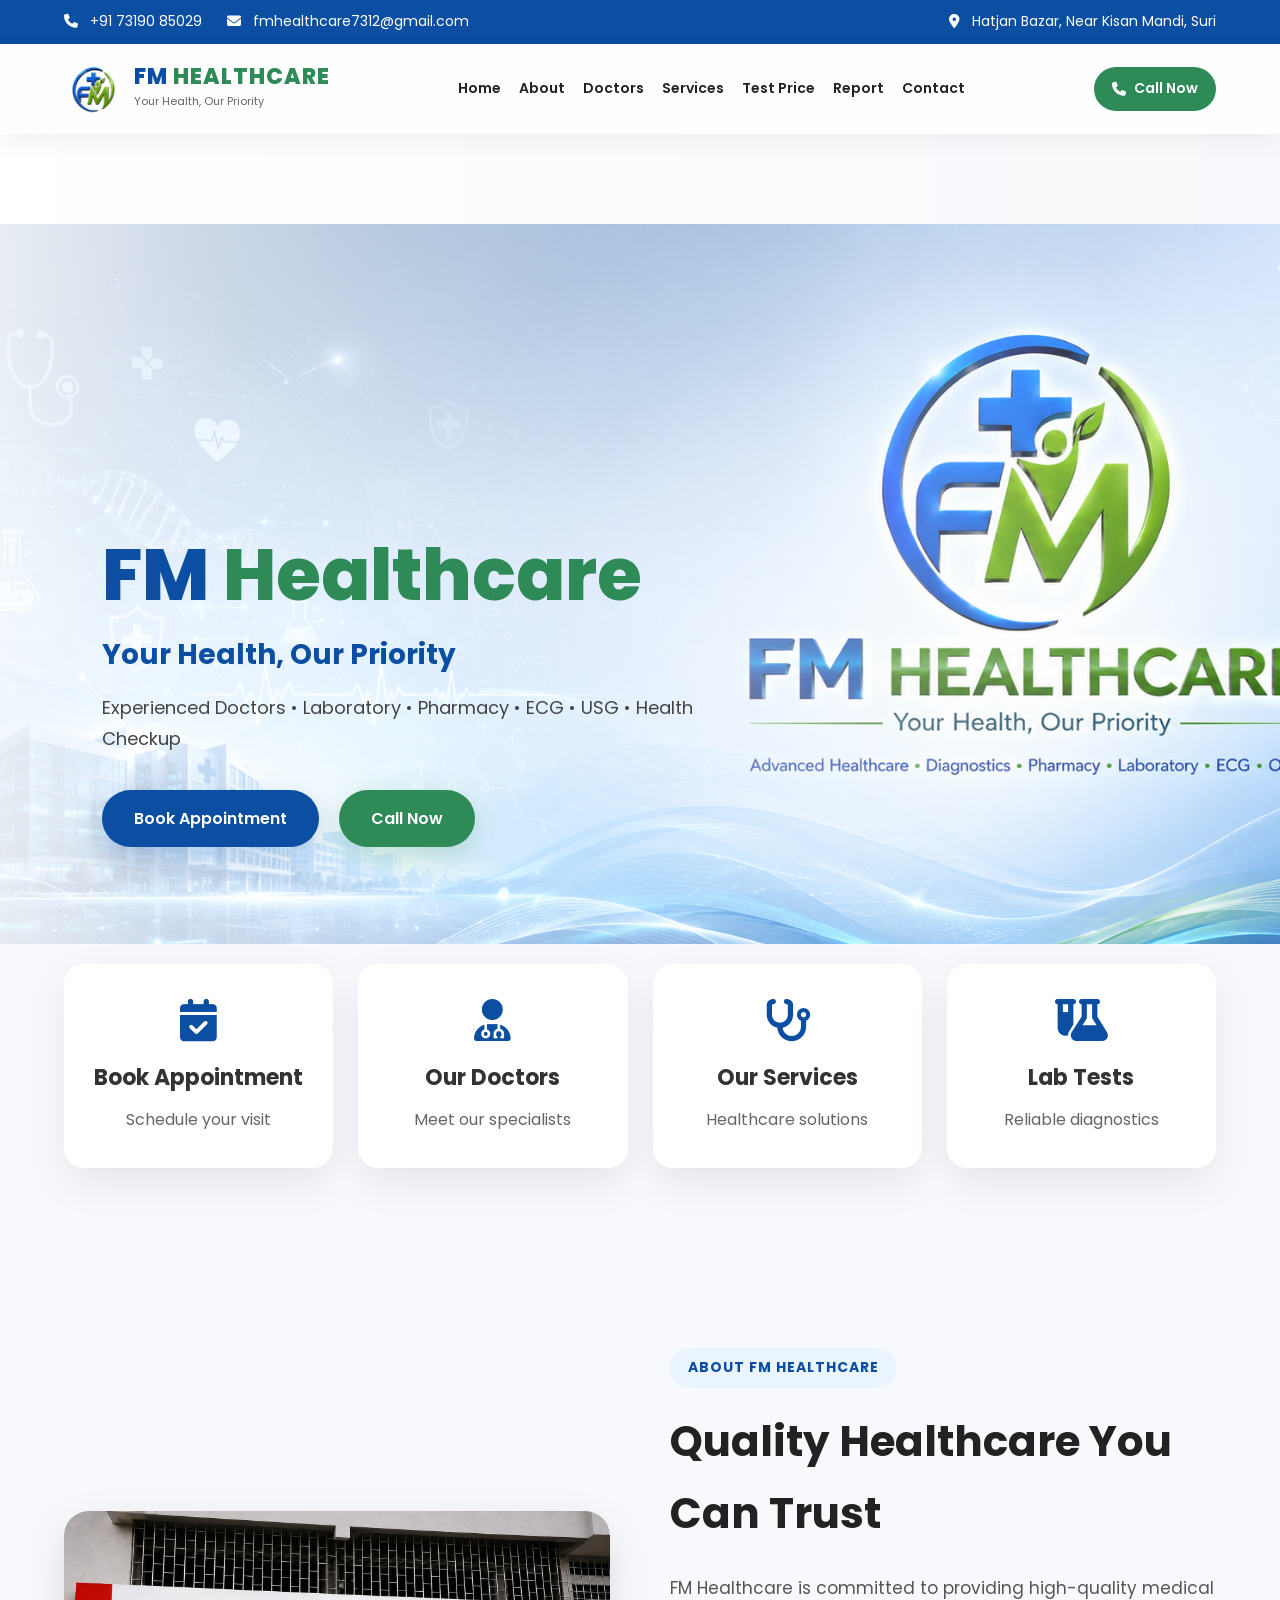
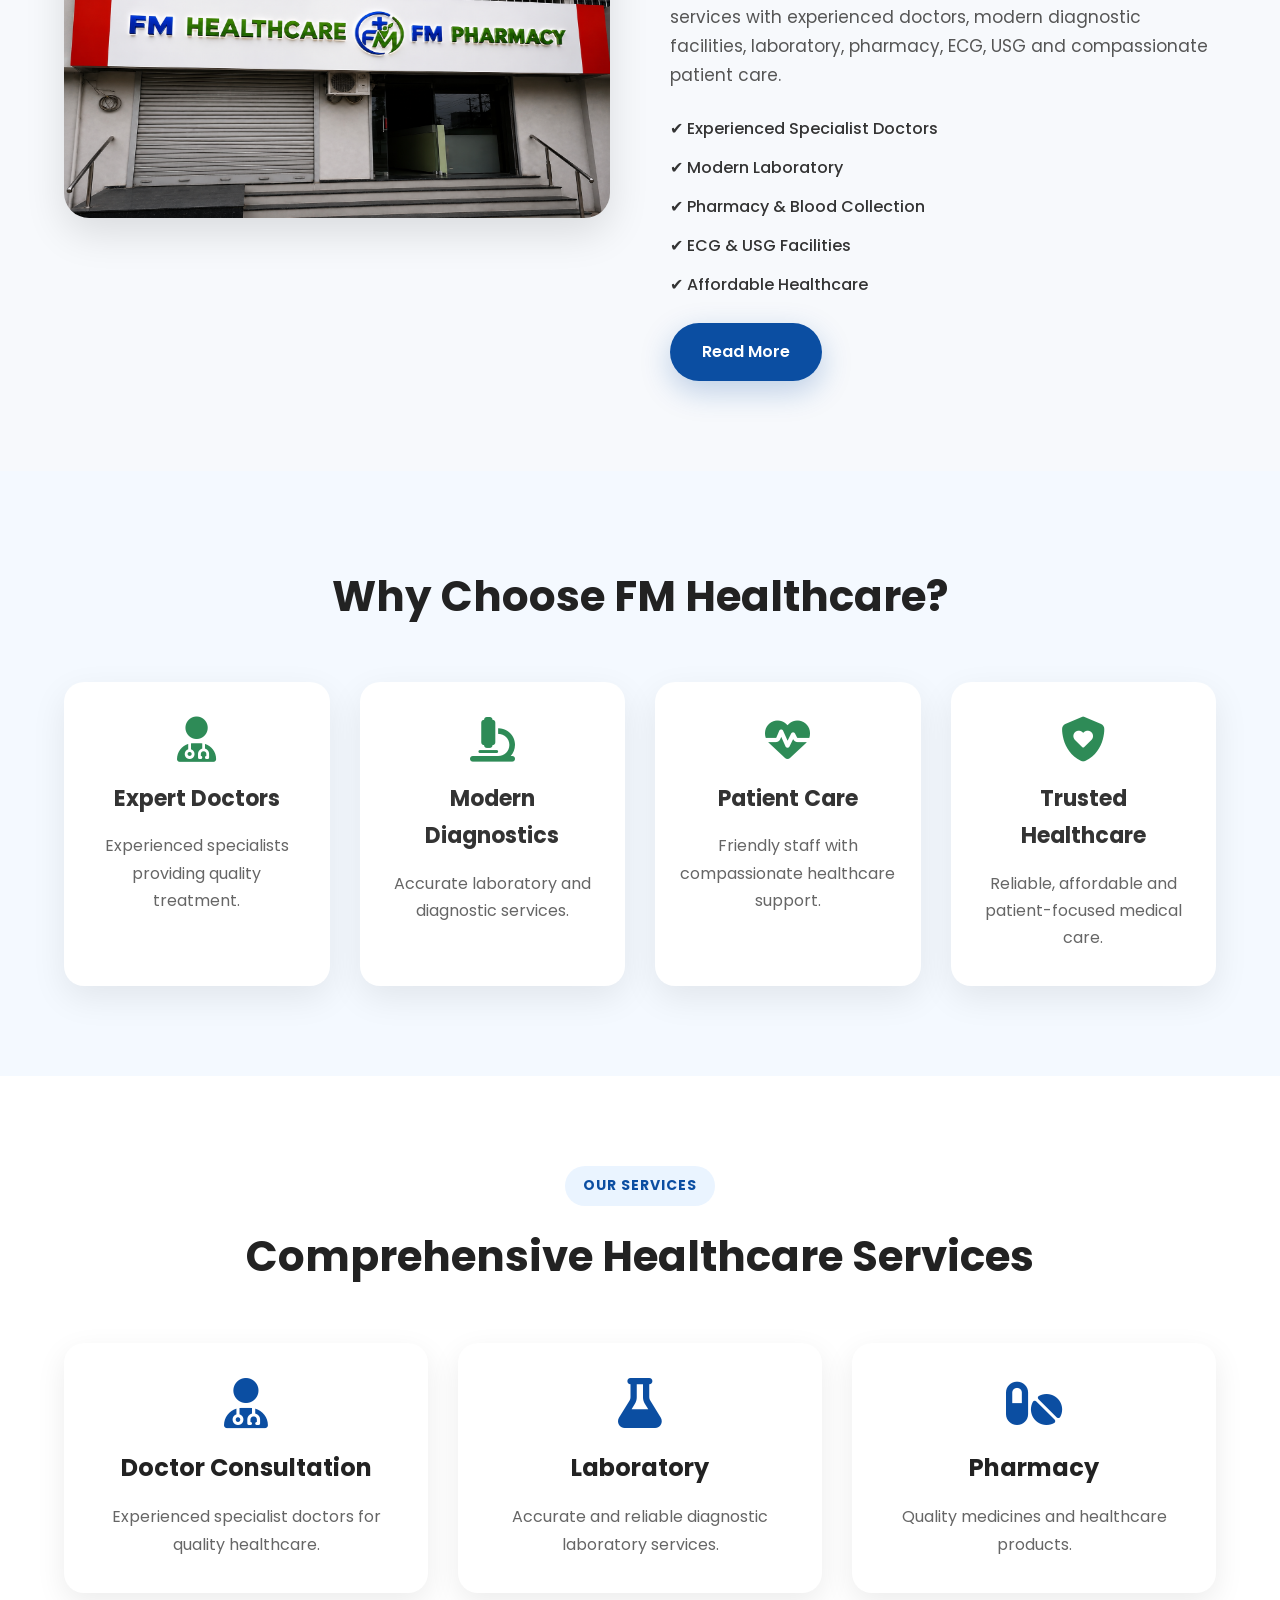
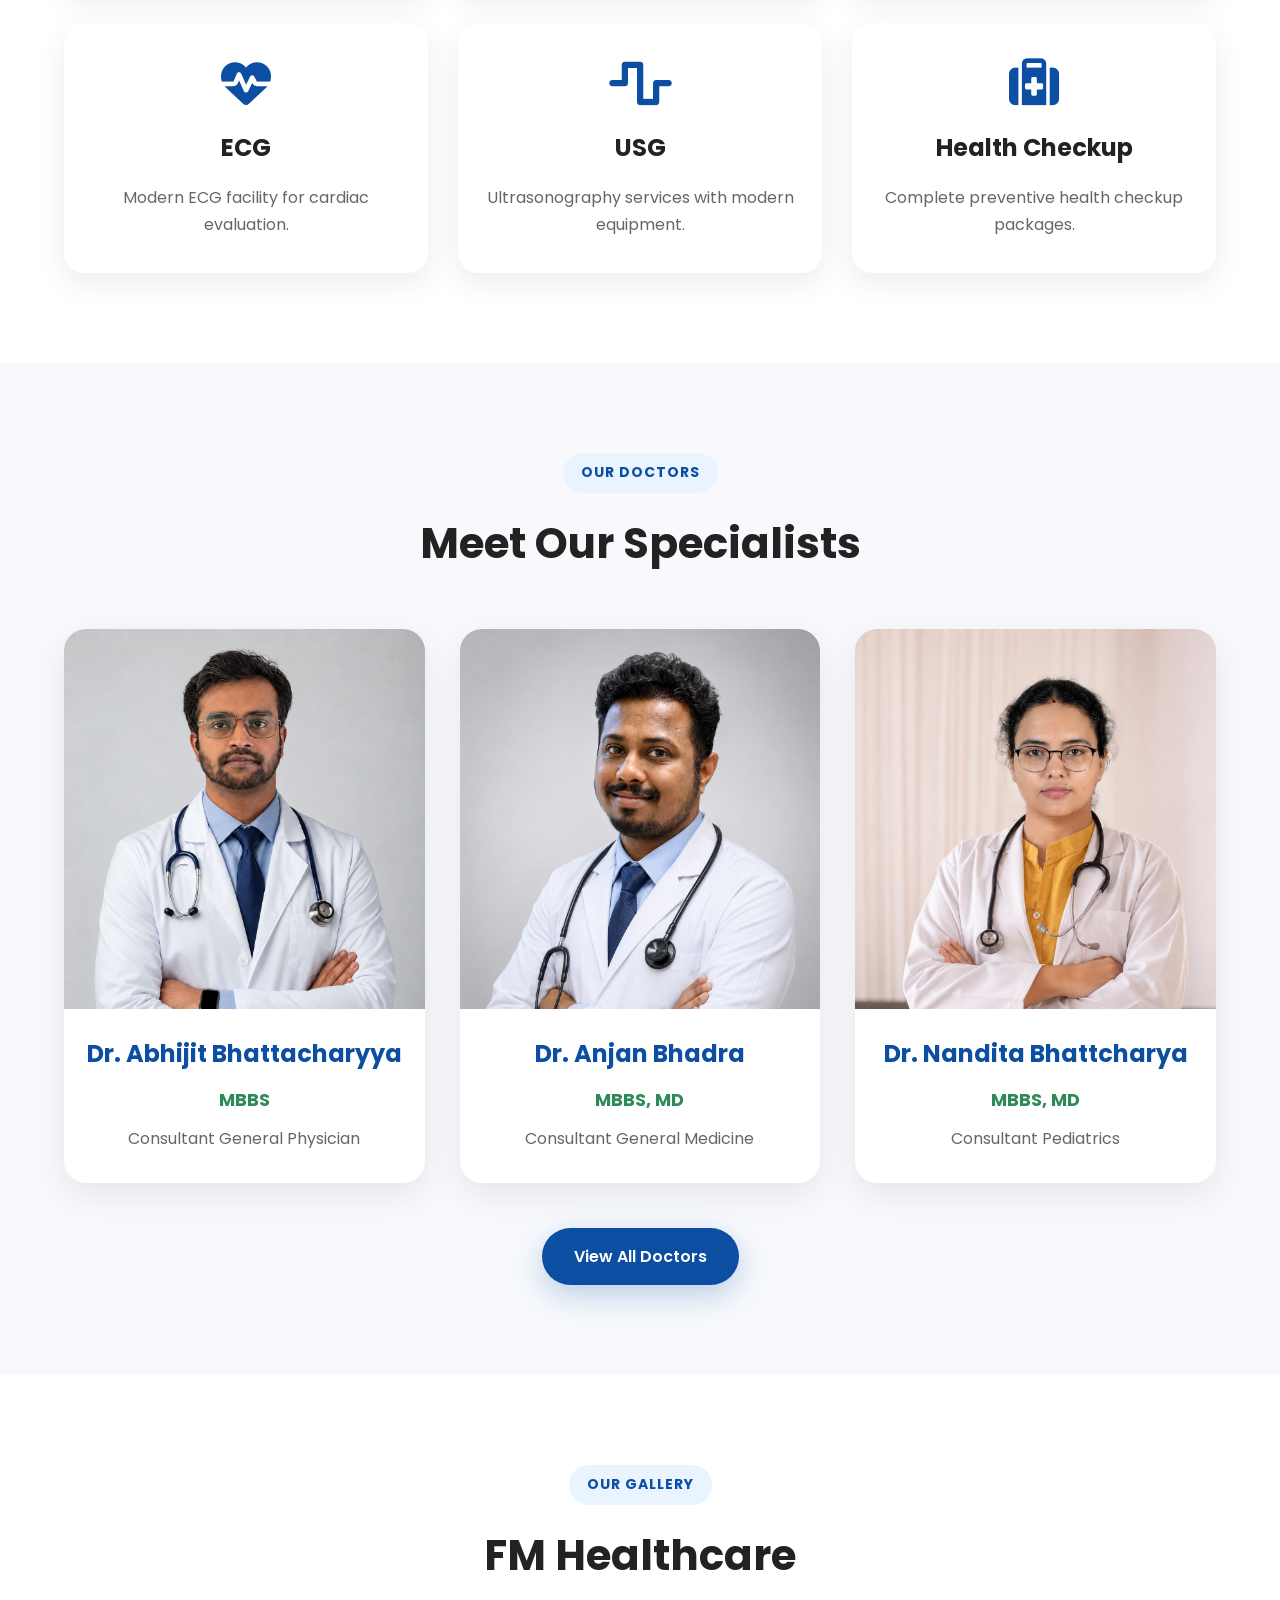
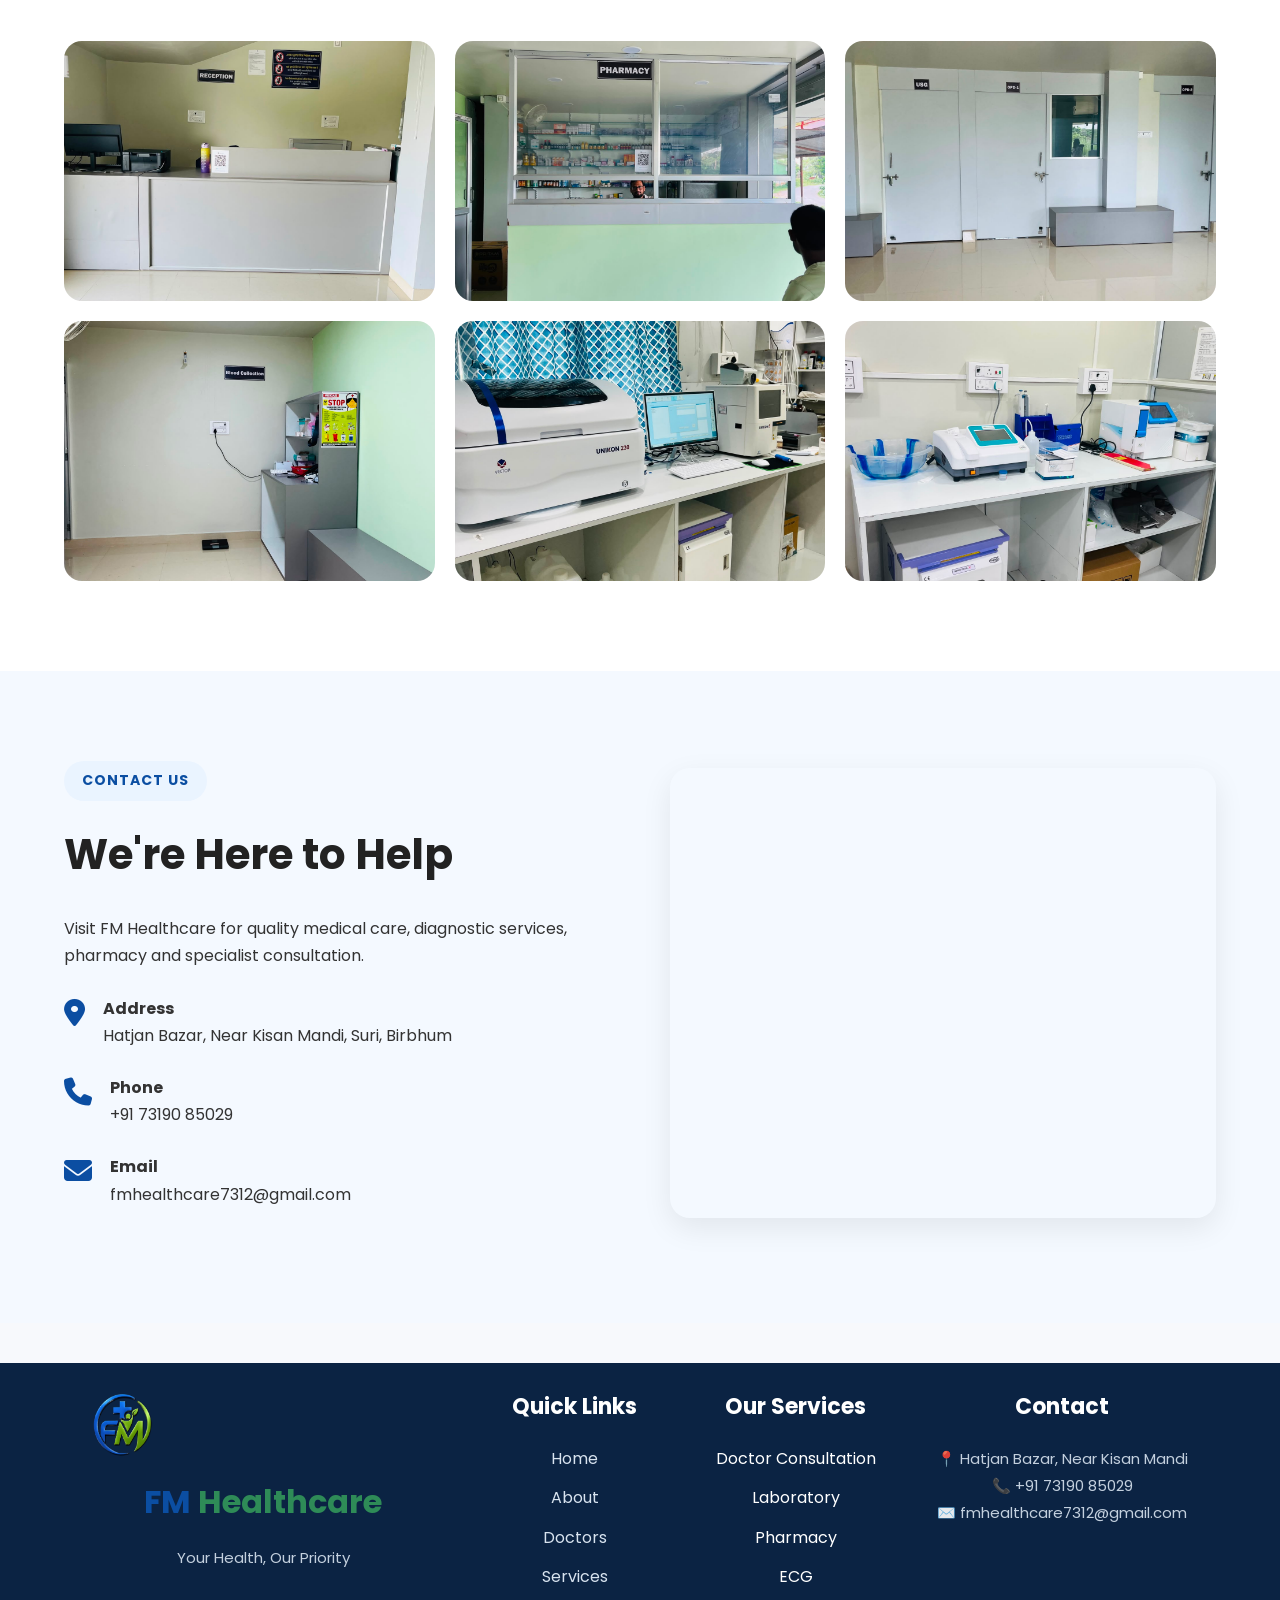
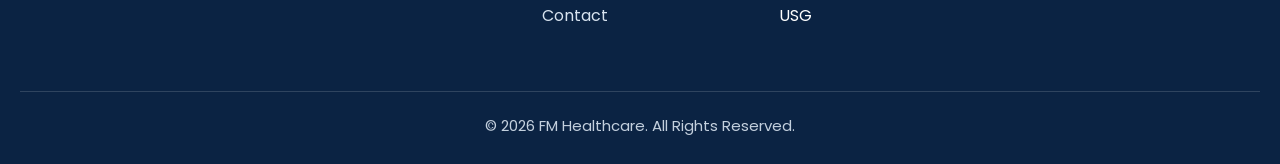
==== commit 3a8197b5: "Update index.html" ====
--- a/index.html
+++ b/index.html
@@ -23,7 +23,7 @@
 </head>
 
 <body>
-
+<div class="menu-overlay"></div>
 <!--================ TOP BAR ================-->
 
 <div class="top-bar">
--- a/style.css
+++ b/style.css
@@ -1726,3 +1726,79 @@
 box-shadow:0 10px 20px rgba(11,78,162,.20);
 
 }
+/*=========================================
+MOBILE MENU V2 - PART 1
+=========================================*/
+
+.menu-toggle{
+display:none;
+font-size:28px;
+color:#0B4EA2;
+cursor:pointer;
+z-index:10001;
+}
+
+@media (max-width:768px){
+
+.top-bar{
+display:none;
+}
+
+.navbar{
+display:flex;
+justify-content:space-between;
+align-items:center;
+padding:15px 20px;
+}
+
+.menu-toggle{
+display:block;
+}
+
+nav{
+
+position:fixed;
+
+top:0;
+
+left:-100%;
+
+width:280px;
+
+height:100vh;
+
+background:#ffffff;
+
+display:flex;
+
+flex-direction:column;
+
+align-items:flex-start;
+
+padding:90px 30px;
+
+gap:22px;
+
+box-shadow:0 10px 40px rgba(0,0,0,.15);
+
+transition:.35s ease;
+
+z-index:9999;
+
+}
+
+nav.active{
+left:0;
+}
+
+nav a{
+font-size:17px;
+width:100%;
+padding:8px 0;
+}
+
+.call-btn{
+display:none;
+}
+
+}
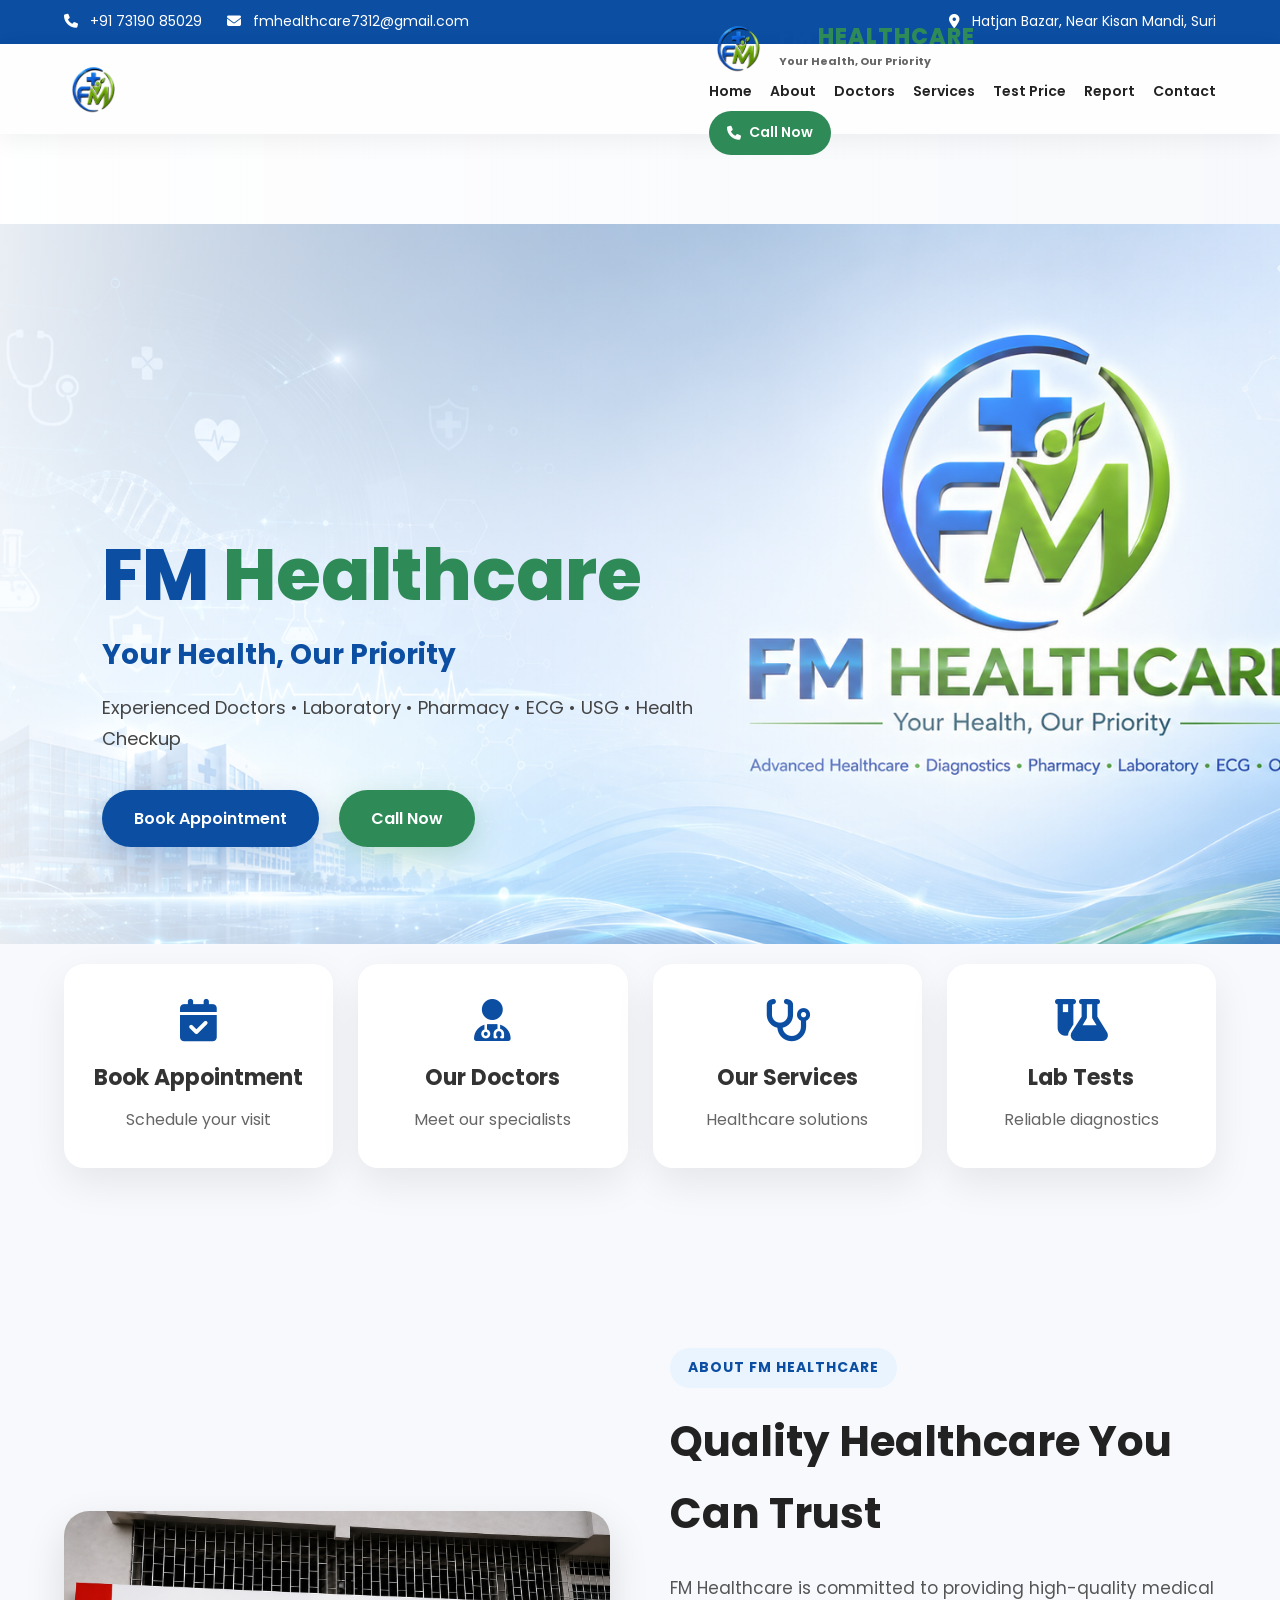
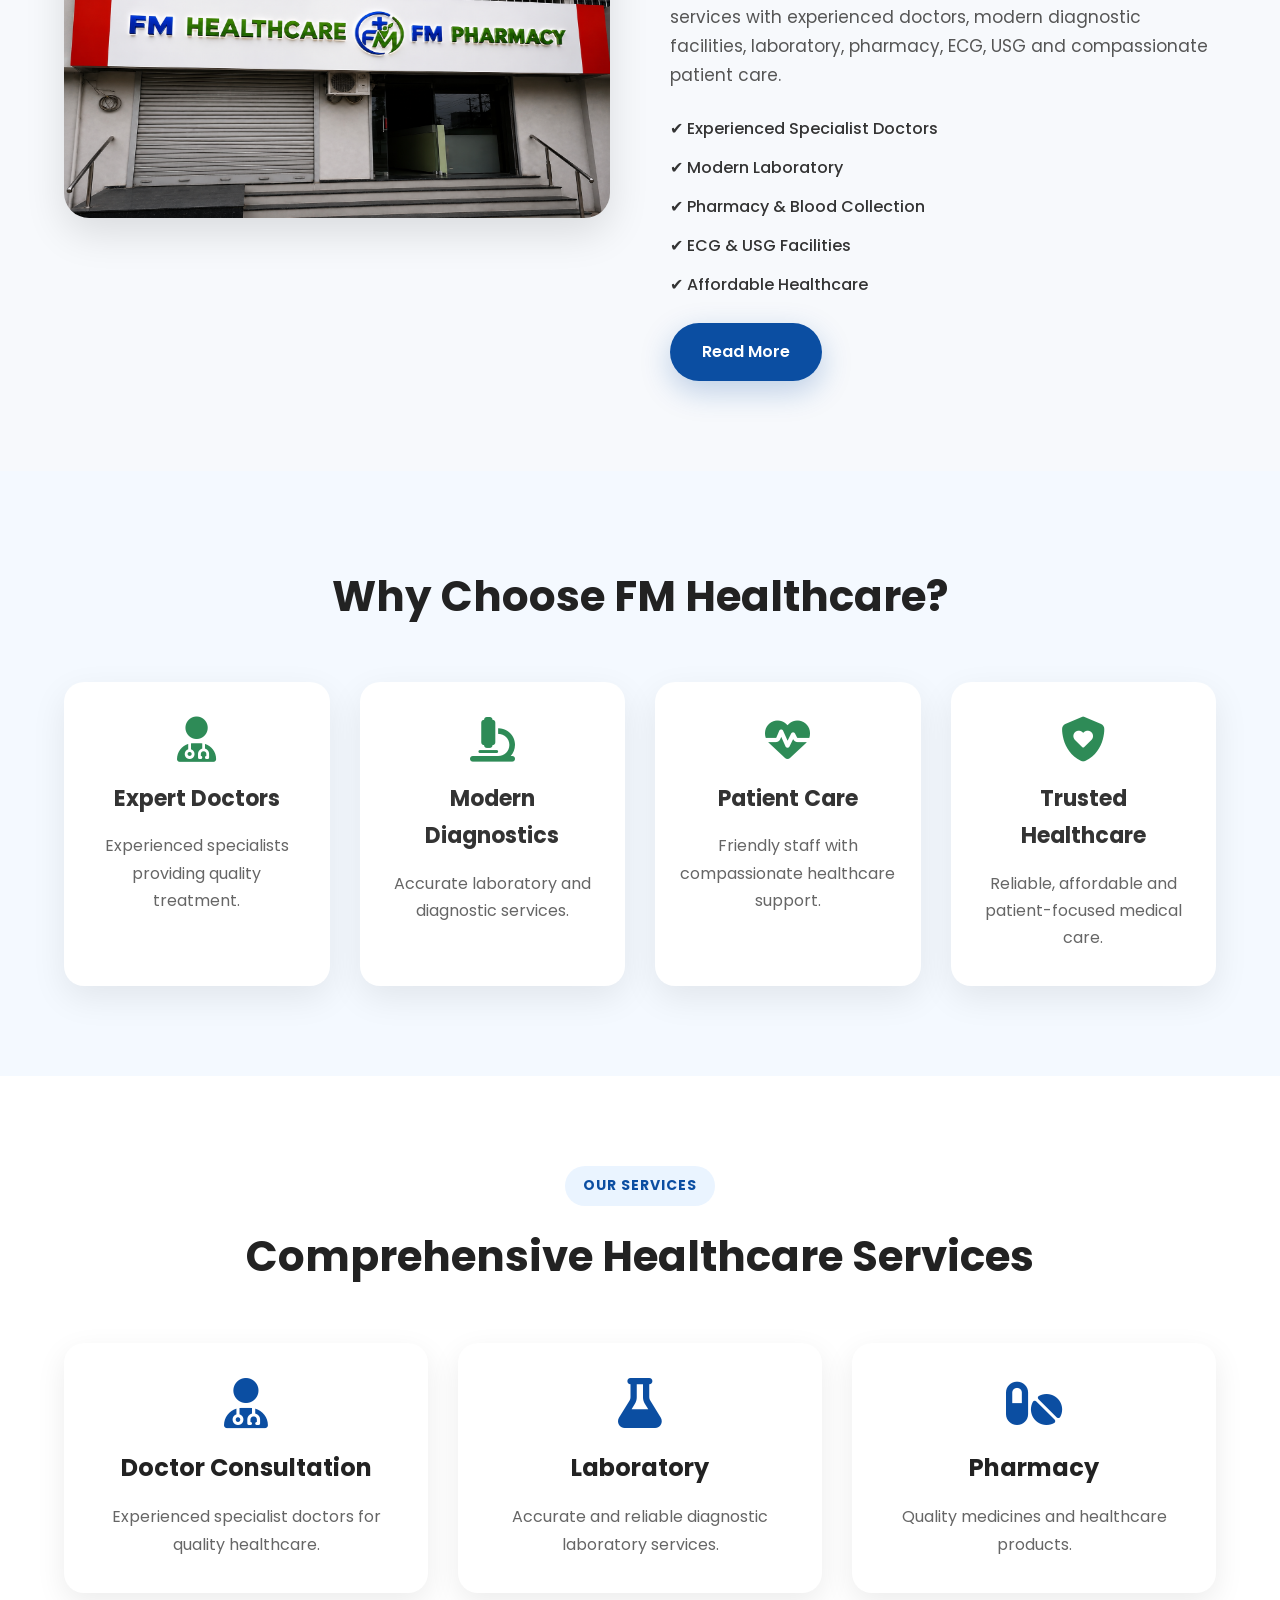
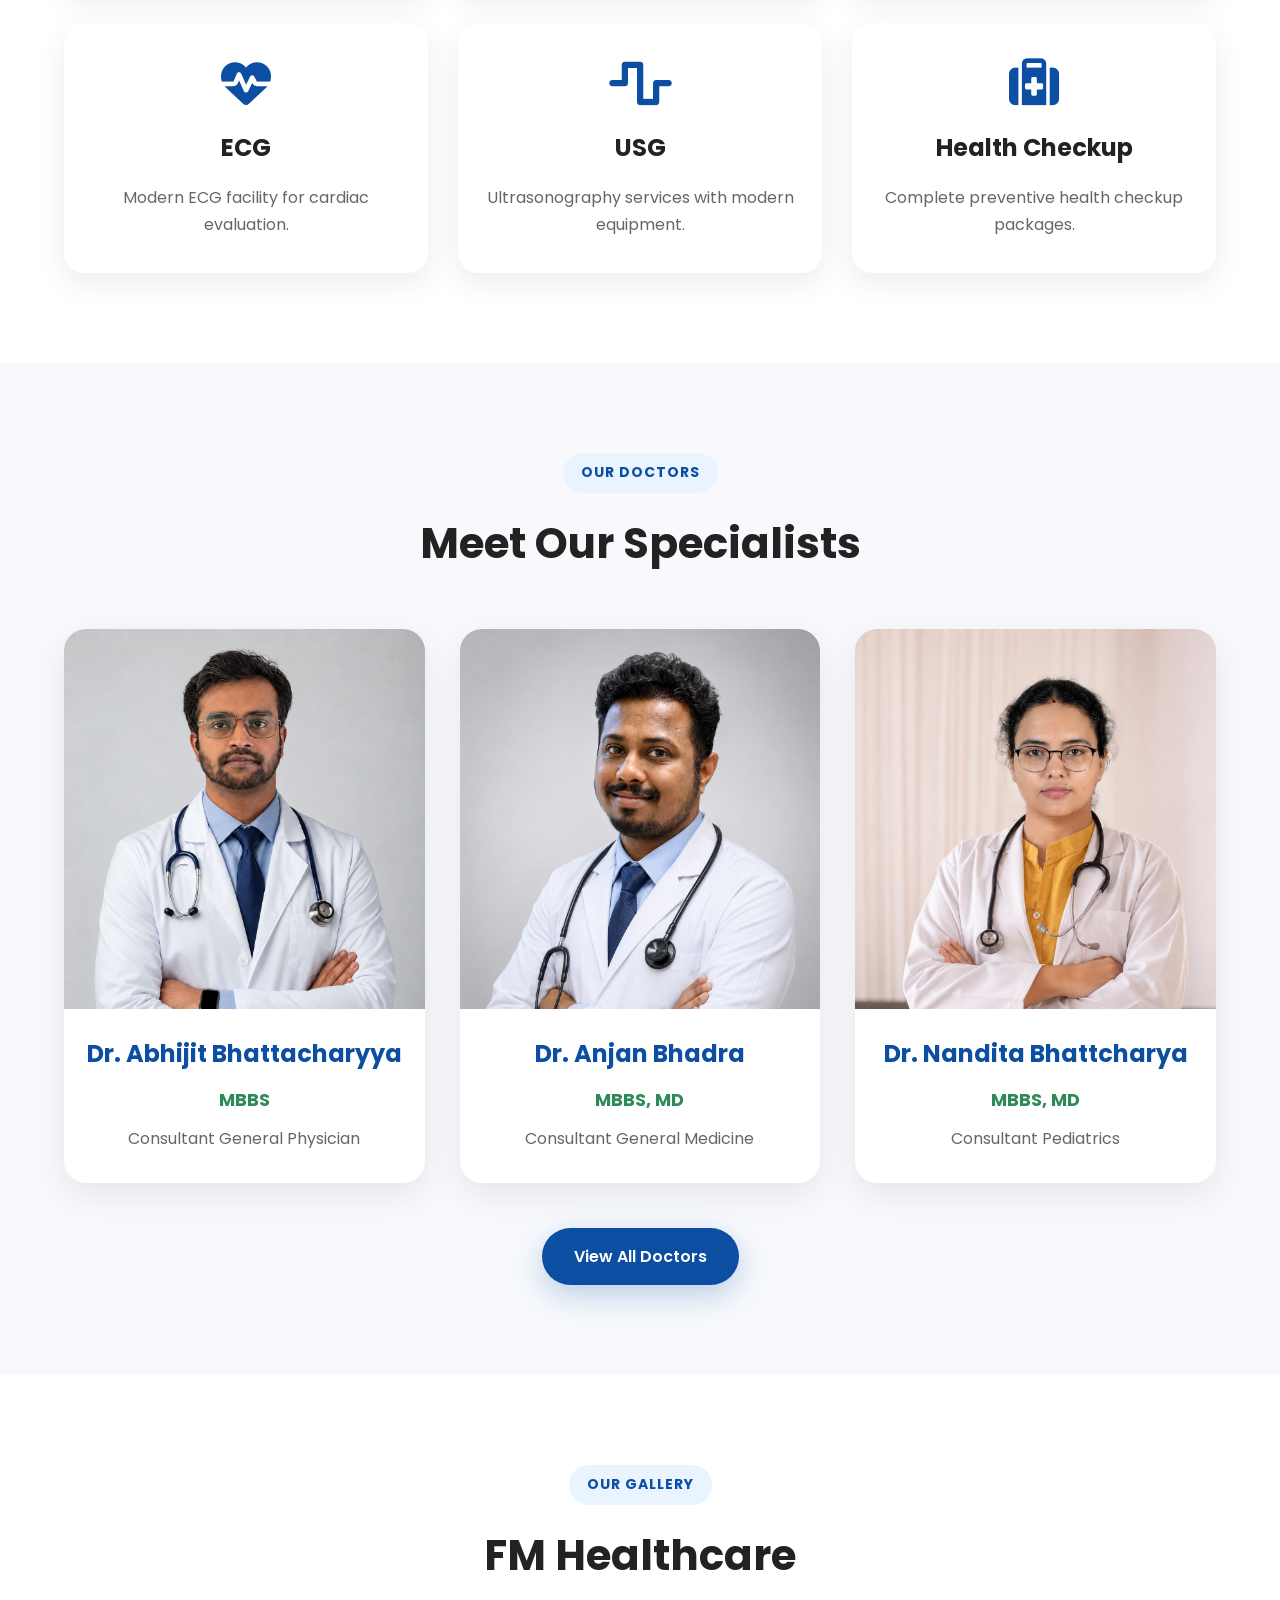
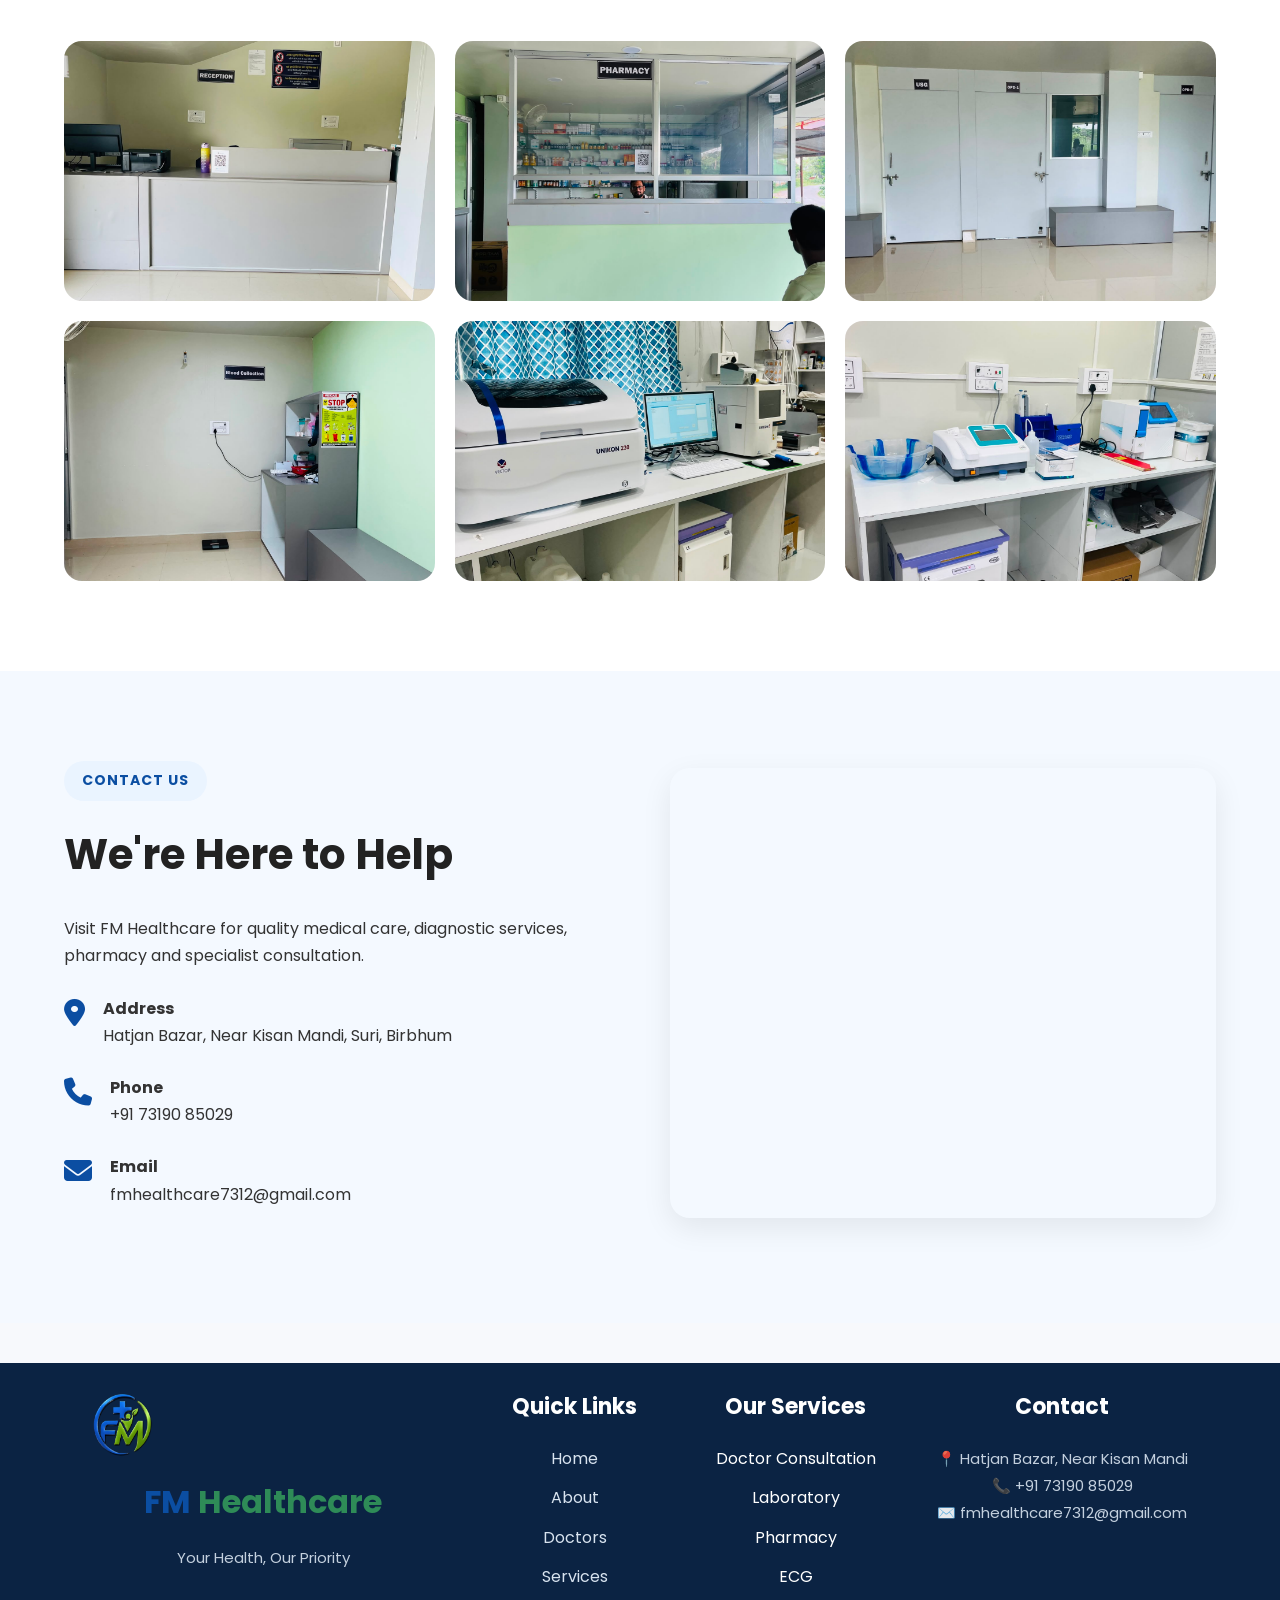
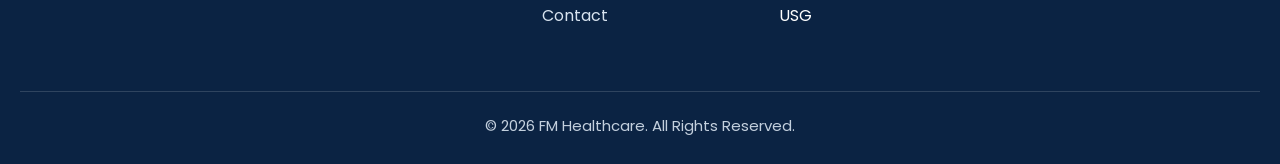
==== commit 5fab5389: "Update index.html" ====
--- a/index.html
+++ b/index.html
@@ -62,10 +62,17 @@
 
 <h2>
 
+<div class="header-left">
+
+<a href="index.html" class="logo">
+
+<img src="images/logo.png" alt="FM Healthcare">
+
+<div>
+
+<h2>
 <span class="blue">FM</span>
-
 <span class="green">HEALTHCARE</span>
-
 </h2>
 
 <p>Your Health, Our Priority</p>
@@ -74,8 +81,10 @@
 
 </a>
 
-  <div class="menu-toggle">
-    <i class="fa-solid fa-bars"></i>
+</div>
+
+<div class="menu-toggle">
+<i class="fa-solid fa-bars"></i>
 </div>
 
 <nav>
--- a/style.css
+++ b/style.css
@@ -1802,3 +1802,38 @@
 }
 
 }
+/*=========================================
+MENU OVERLAY
+=========================================*/
+
+.menu-overlay{
+
+position:fixed;
+
+top:0;
+
+left:0;
+
+width:100%;
+
+height:100%;
+
+background:rgba(0,0,0,.45);
+
+opacity:0;
+
+visibility:hidden;
+
+transition:.35s;
+
+z-index:9998;
+
+}
+
+.menu-overlay.active{
+
+opacity:1;
+
+visibility:visible;
+
+}
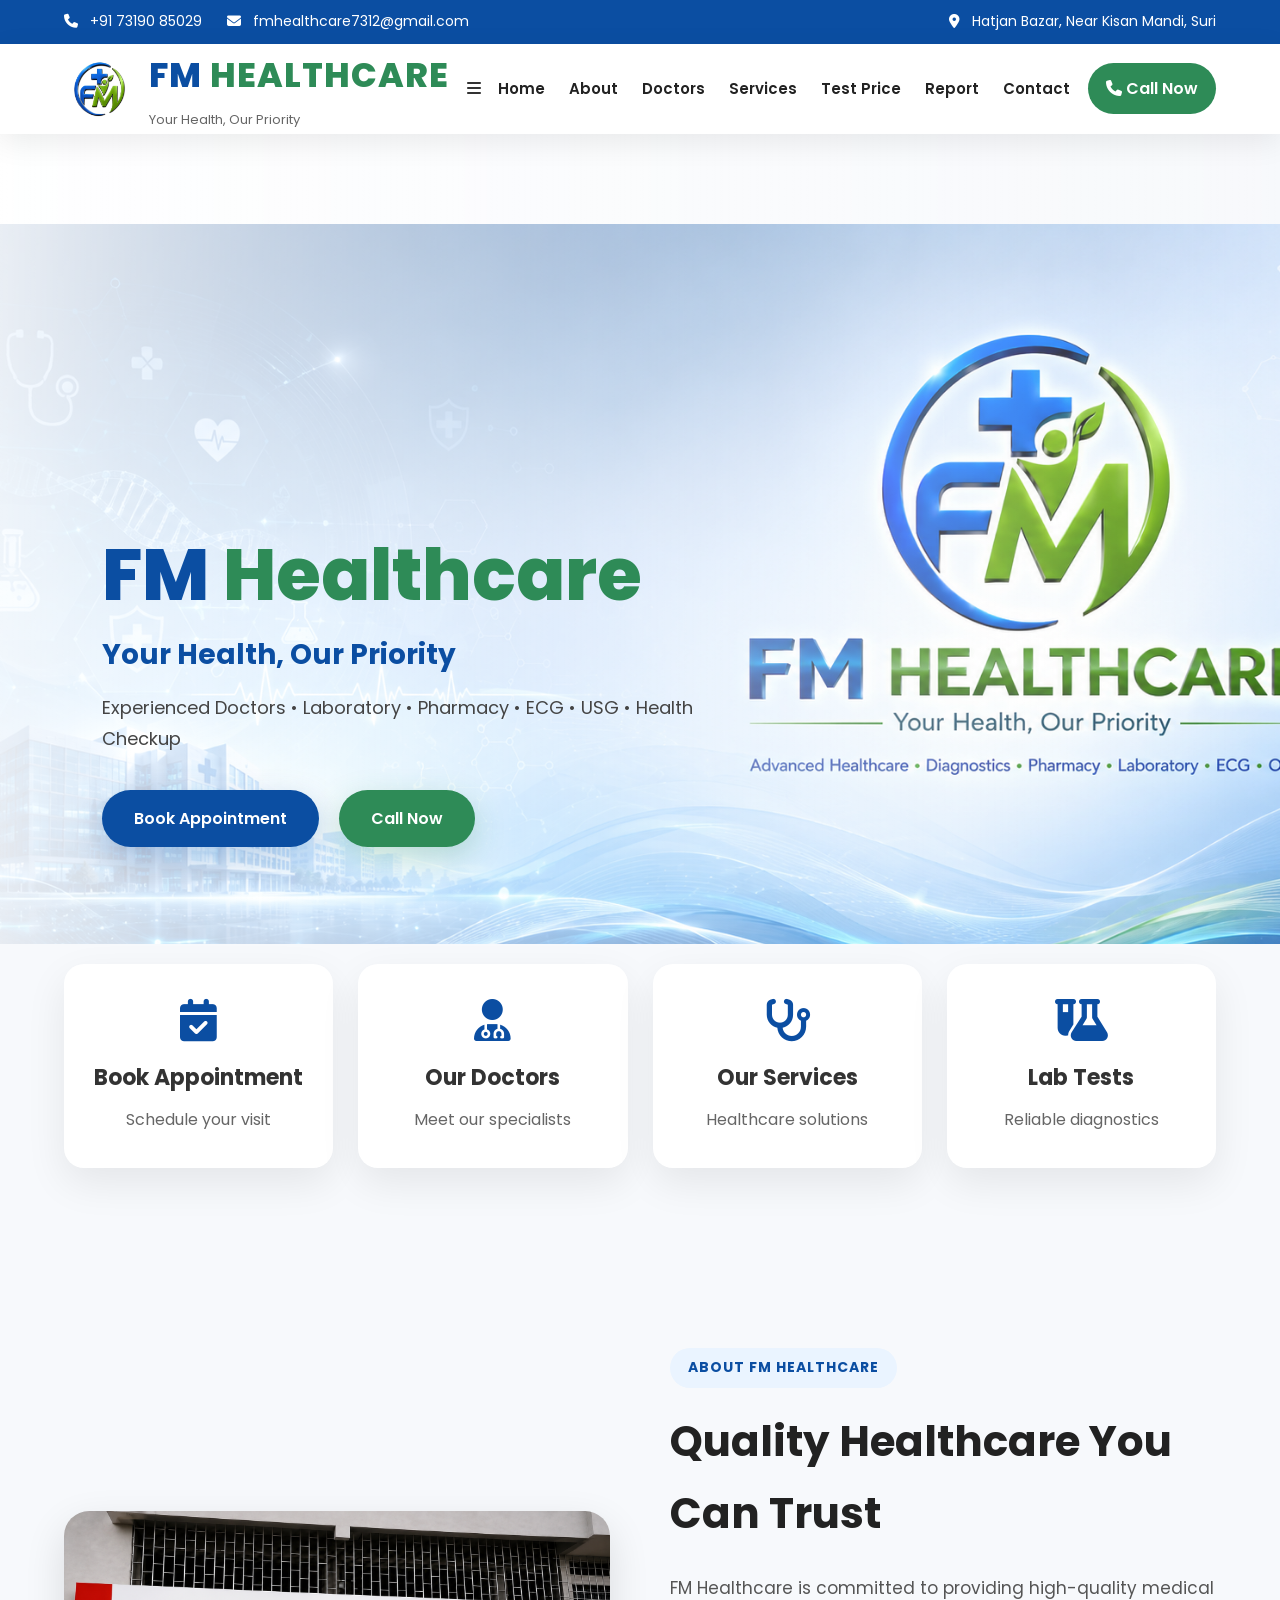
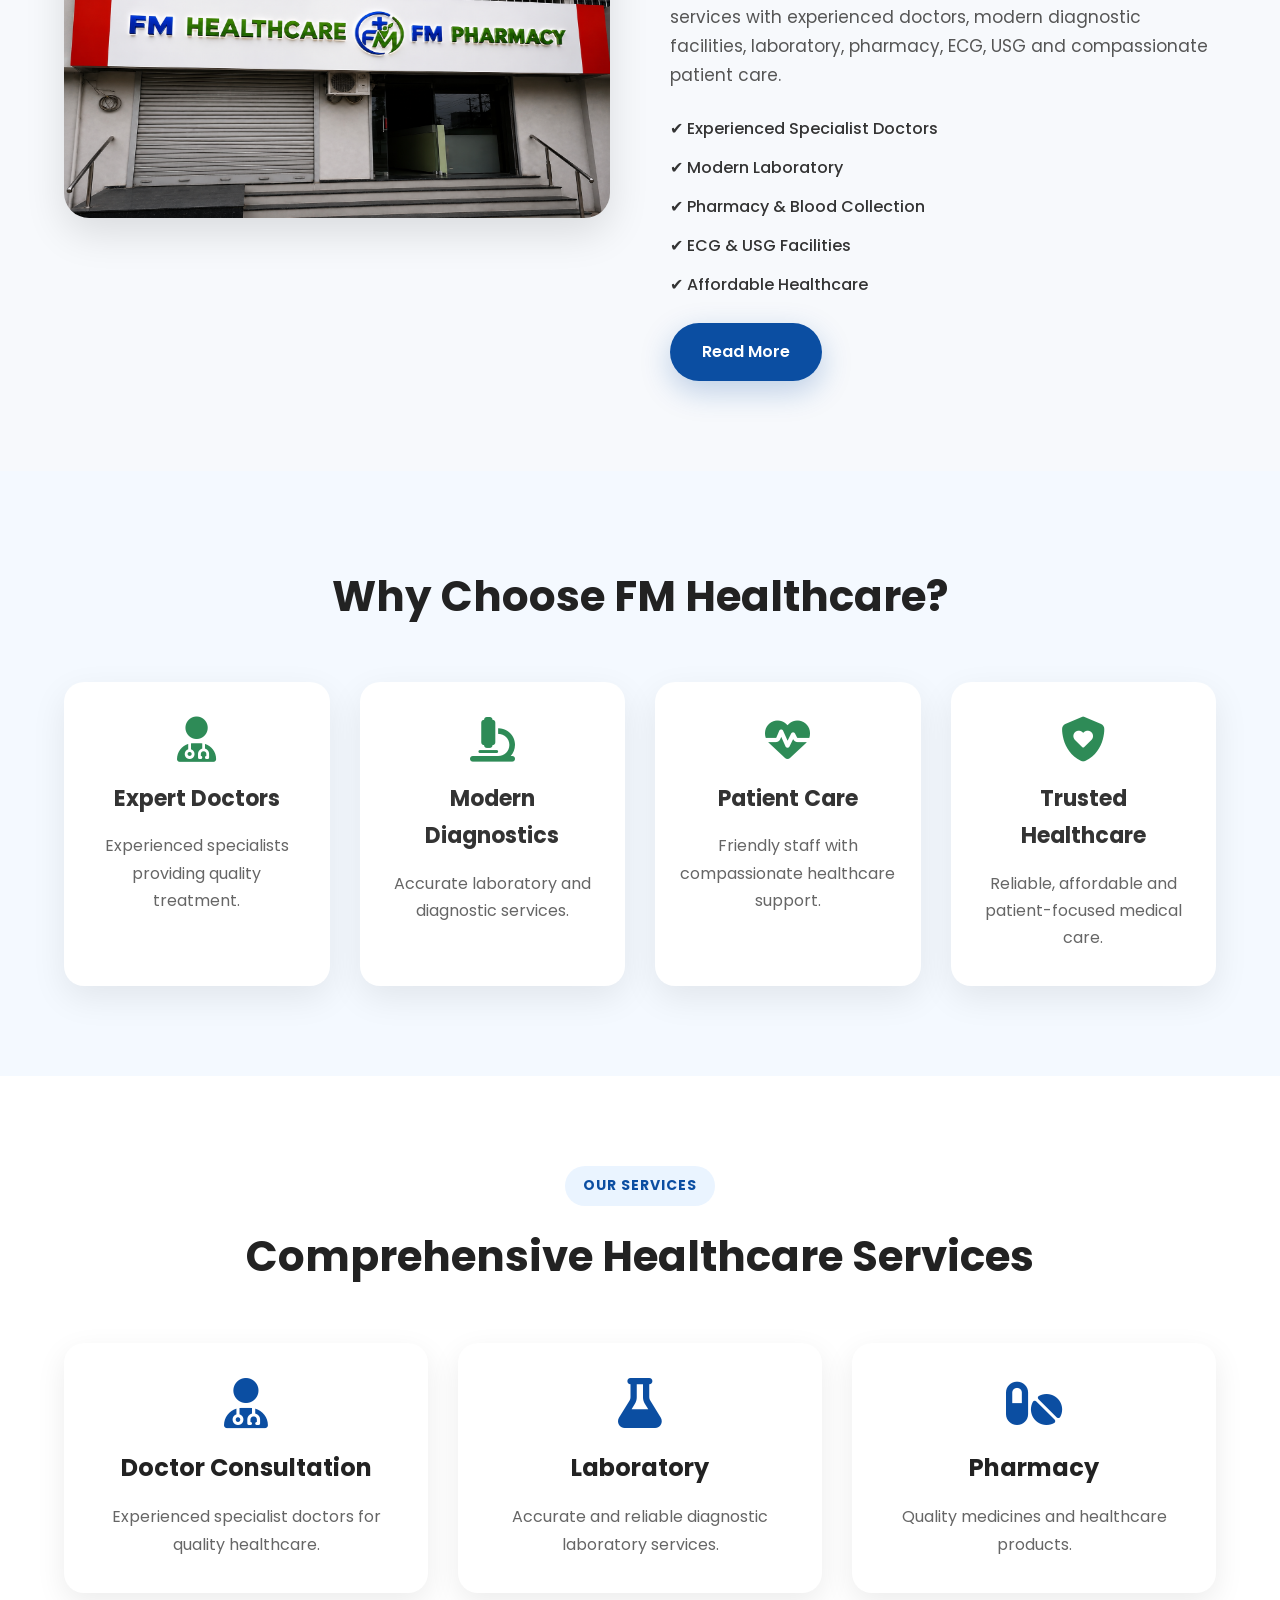
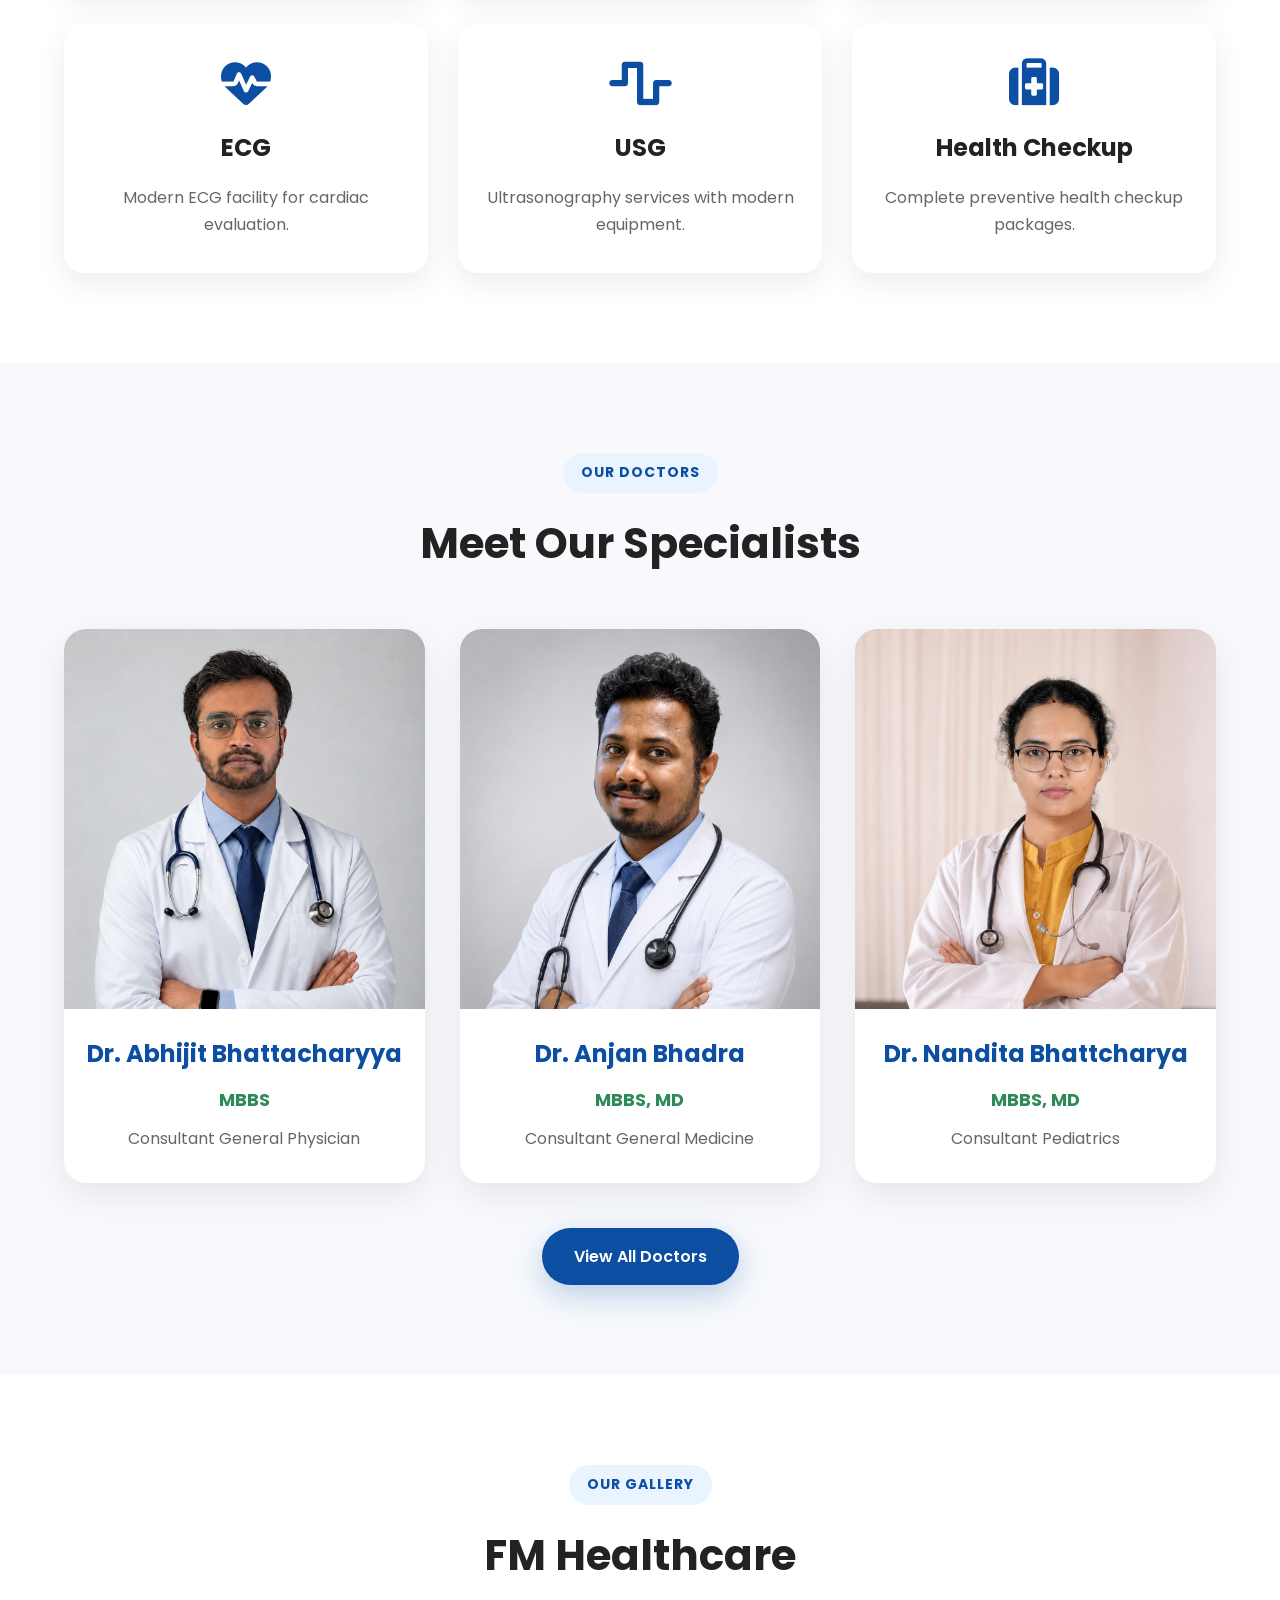
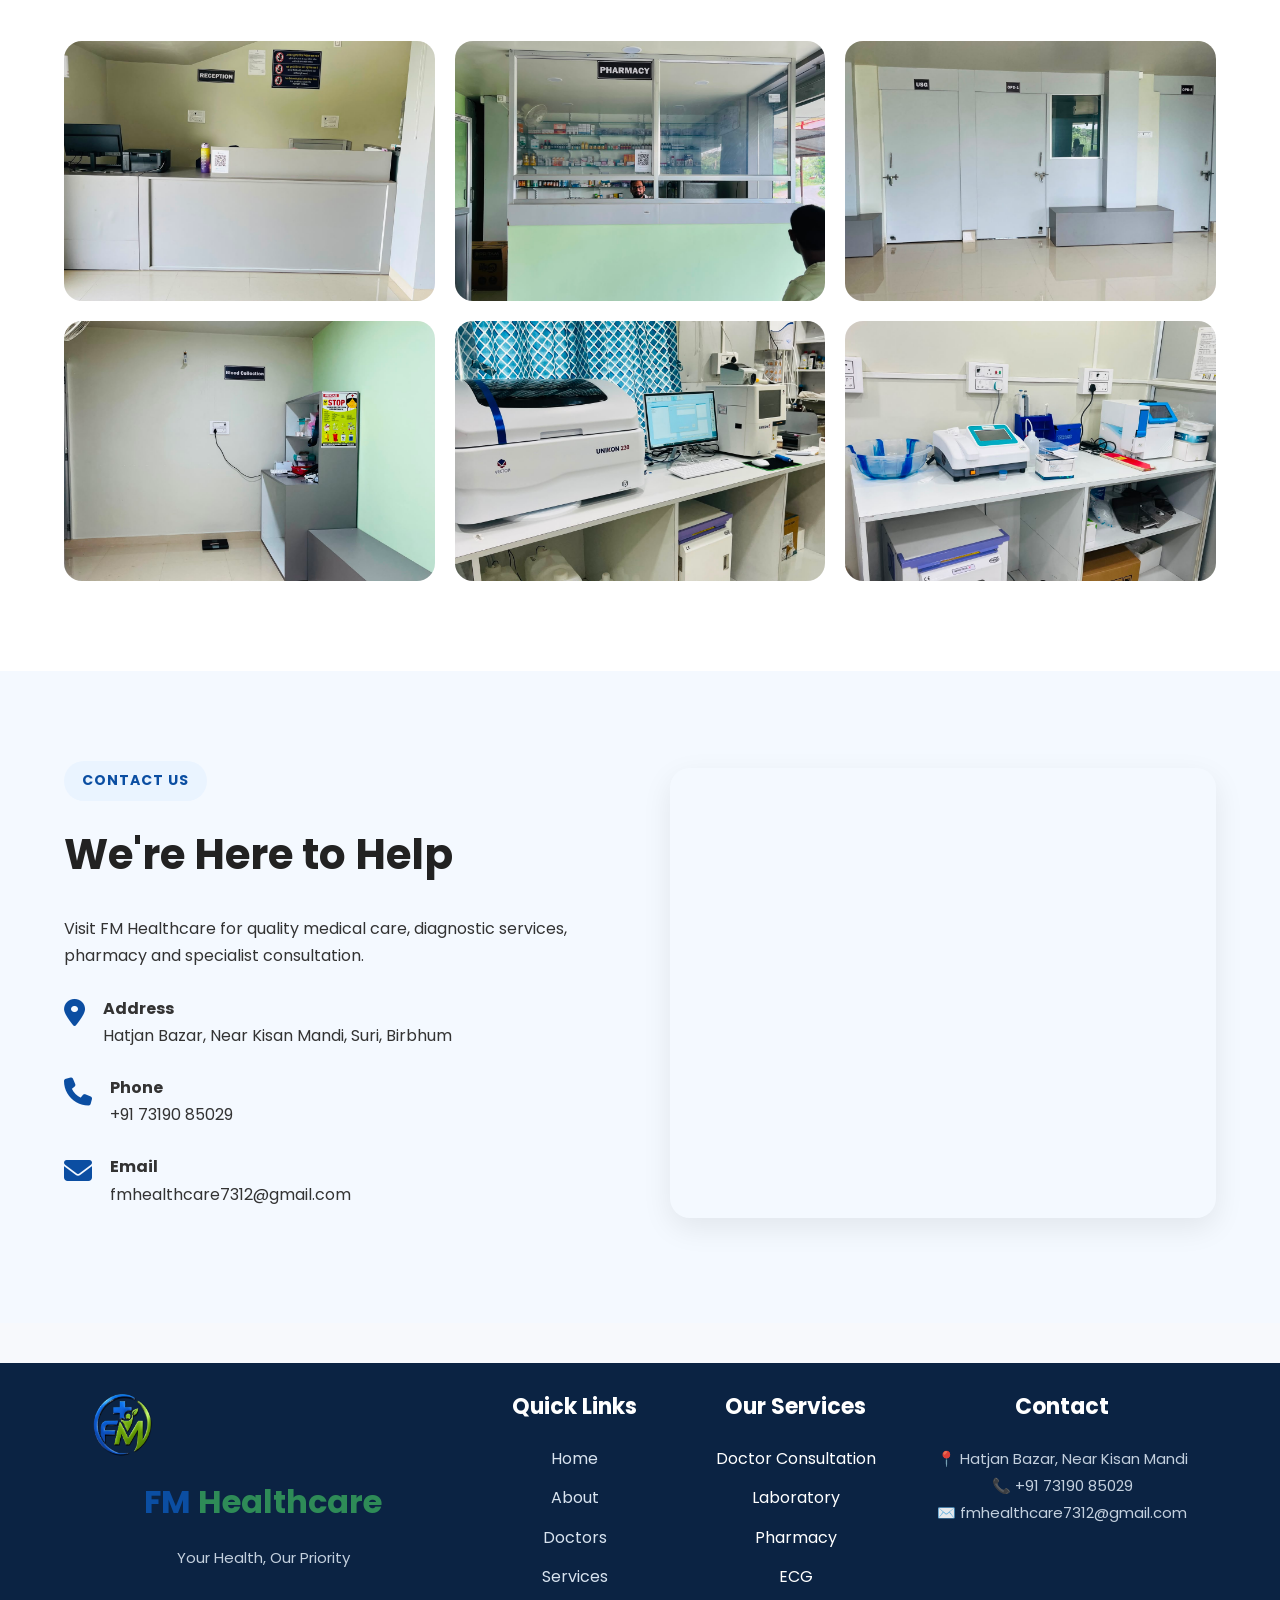
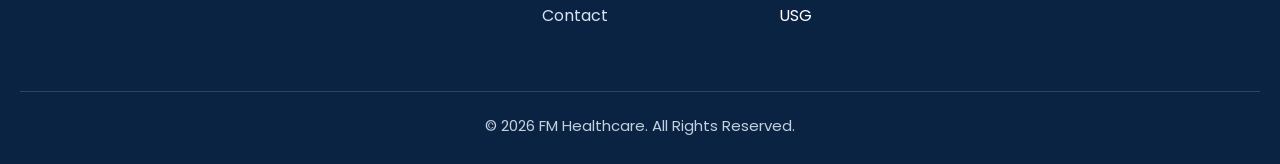
==== commit 352eb861: "Update index.html" ====
--- a/index.html
+++ b/index.html
@@ -54,14 +54,6 @@
 
 <div class="container navbar">
 
-<a href="index.html" class="logo">
-
-<img src="images/logo.png" alt="FM Healthcare">
-
-<div>
-
-<h2>
-
 <div class="header-left">
 
 <a href="index.html" class="logo">
@@ -88,6 +80,7 @@
 </div>
 
 <nav>
+
 <a href="index.html">Home</a>
 <a href="about.html">About</a>
 <a href="doctors.html">Doctors</a>
@@ -109,7 +102,6 @@
 </div>
 
 </header>
-
 <!--================ HERO ================-->
 
 <section class="hero">
--- a/style.css
+++ b/style.css
@@ -1566,274 +1566,3 @@
     }
 
 }
-/*=========================================
-HEADER V2
-=========================================*/
-
-header{
-
-position:sticky;
-
-top:0;
-
-z-index:9999;
-
-background:rgba(255,255,255,.82);
-
-backdrop-filter:blur(18px);
-
--webkit-backdrop-filter:blur(18px);
-
-box-shadow:0 6px 25px rgba(0,0,0,.06);
-
-transition:.35s;
-
-}
-
-.navbar{
-
-display:flex;
-
-align-items:center;
-
-justify-content:space-between;
-
-min-height:78px;
-
-gap:20px;
-
-}
-
-.logo{
-
-display:flex;
-
-align-items:center;
-
-gap:12px;
-
-text-decoration:none;
-
-flex-shrink:0;
-
-}
-
-.logo img{
-
-height:52px;
-
-width:auto;
-
-}
-
-.logo h2{
-
-font-size:22px;
-
-margin:0;
-
-line-height:1;
-
-}
-
-.logo p{
-
-font-size:11px;
-
-margin-top:4px;
-
-color:#666;
-
-}
-/*=========================================
-HEADER V2 - MENU
-=========================================*/
-
-nav{
-
-display:flex;
-
-align-items:center;
-
-gap:18px;
-
-flex-wrap:nowrap;
-
-}
-
-nav a{
-
-font-size:14px;
-
-font-weight:600;
-
-color:#222;
-
-text-decoration:none;
-
-white-space:nowrap;
-
-transition:.3s;
-
-padding:6px 0;
-
-}
-
-nav a:hover{
-
-color:#0B4EA2;
-
-}
-
-.call-btn{
-
-display:inline-flex;
-
-align-items:center;
-
-justify-content:center;
-
-gap:8px;
-
-padding:10px 18px;
-
-font-size:14px;
-
-font-weight:600;
-
-border-radius:50px;
-
-background:#2E8B57;
-
-color:#fff;
-
-text-decoration:none;
-
-white-space:nowrap;
-
-transition:.3s;
-
-flex-shrink:0;
-
-}
-
-.call-btn:hover{
-
-background:#0B4EA2;
-
-transform:translateY(-2px);
-
-box-shadow:0 10px 20px rgba(11,78,162,.20);
-
-}
-/*=========================================
-MOBILE MENU V2 - PART 1
-=========================================*/
-
-.menu-toggle{
-display:none;
-font-size:28px;
-color:#0B4EA2;
-cursor:pointer;
-z-index:10001;
-}
-
-@media (max-width:768px){
-
-.top-bar{
-display:none;
-}
-
-.navbar{
-display:flex;
-justify-content:space-between;
-align-items:center;
-padding:15px 20px;
-}
-
-.menu-toggle{
-display:block;
-}
-
-nav{
-
-position:fixed;
-
-top:0;
-
-left:-100%;
-
-width:280px;
-
-height:100vh;
-
-background:#ffffff;
-
-display:flex;
-
-flex-direction:column;
-
-align-items:flex-start;
-
-padding:90px 30px;
-
-gap:22px;
-
-box-shadow:0 10px 40px rgba(0,0,0,.15);
-
-transition:.35s ease;
-
-z-index:9999;
-
-}
-
-nav.active{
-left:0;
-}
-
-nav a{
-font-size:17px;
-width:100%;
-padding:8px 0;
-}
-
-.call-btn{
-display:none;
-}
-
-}
-/*=========================================
-MENU OVERLAY
-=========================================*/
-
-.menu-overlay{
-
-position:fixed;
-
-top:0;
-
-left:0;
-
-width:100%;
-
-height:100%;
-
-background:rgba(0,0,0,.45);
-
-opacity:0;
-
-visibility:hidden;
-
-transition:.35s;
-
-z-index:9998;
-
-}
-
-.menu-overlay.active{
-
-opacity:1;
-
-visibility:visible;
-
-}
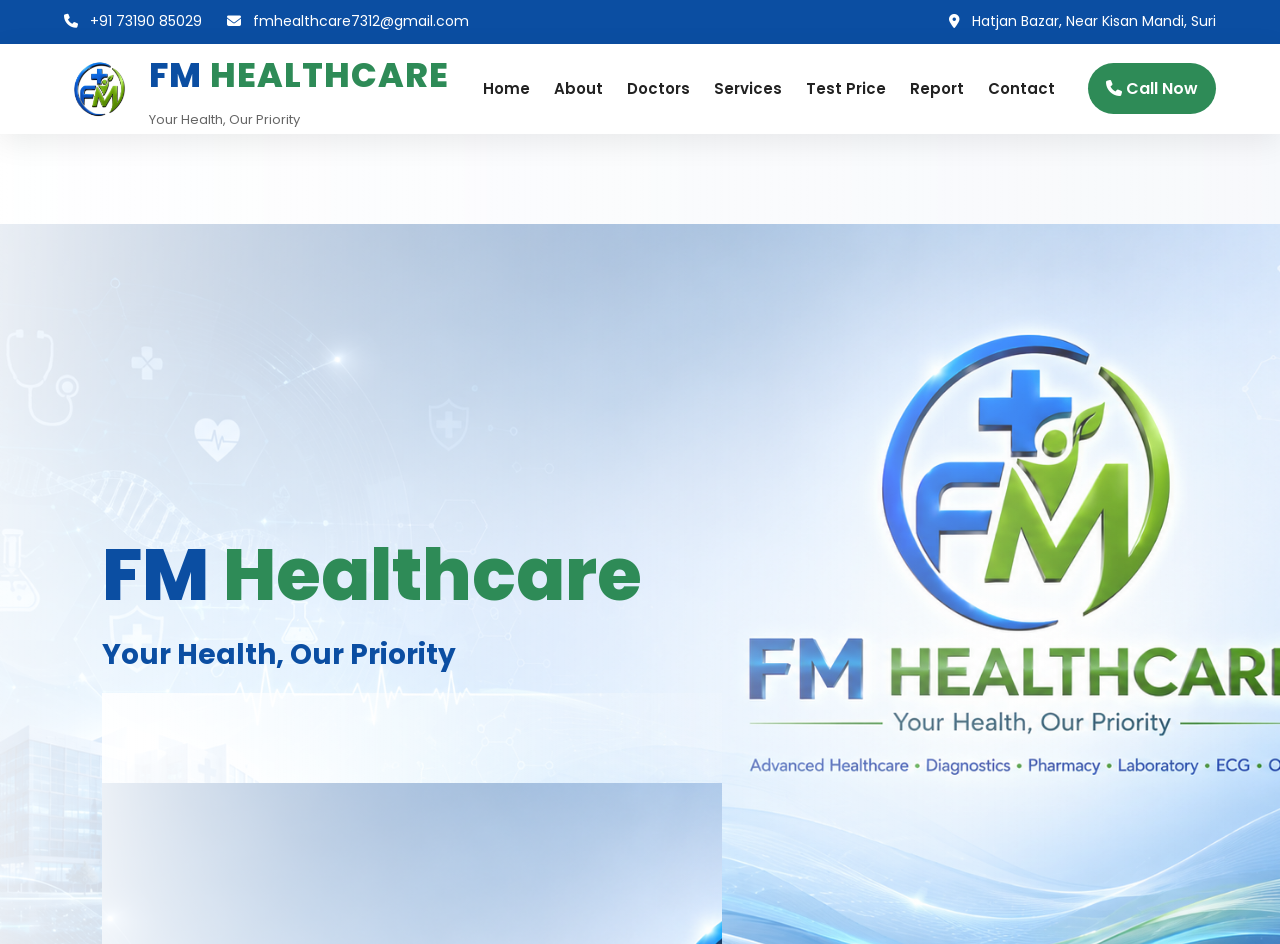
==== commit 1fb96744: "Update index.html" ====
--- a/index.html
+++ b/index.html
@@ -60,7 +60,7 @@
 
 <img src="images/logo.png" alt="FM Healthcare">
 
-<div>
+<div class="logo-text">
 
 <h2>
 <span class="blue">FM</span>
@@ -123,29 +123,38 @@
 
 <h3>Your Health, Our Priority</h3>
 
-<p>
-
-Experienced Doctors • Laboratory • Pharmacy • ECG • USG • Health Checkup
-
-</p>
-
-<div class="hero-buttons">
-
-<a href="appointment.html" class="btn-primary">
-
-Book Appointment
-
-</a>
-
-<a href="tel:7319085029" class="btn-secondary">
-
-Call Now
-
-</a>
-
-</div>
-
-</div>
+<section class="hero">
+
+    <img src="images/banner.png"
+         alt="FM Healthcare Banner"
+         class="hero-banner">
+
+    <div class="hero-overlay"></div>
+
+    <div class="hero-content">
+
+        <h1>
+            <span class="blue">FM</span>
+            <span class="green">Healthcare</span>
+        </h1>
+
+        <h3>Your Health, Our Priority</h3>
+
+        <p>
+            Experienced Doctors • Laboratory • Pharmacy • ECG • USG • Health Checkup
+        </p>
+
+        <div class="hero-buttons">
+            <a href="appointment.html" class="btn-primary">
+                Book Appointment
+            </a>
+
+            <a href="tel:7319085029" class="btn-secondary">
+                Call Now
+            </a>
+        </div>
+
+    </div>
 
 </section>
   <!--================ QUICK ACTION ================-->
--- a/style.css
+++ b/style.css
@@ -957,45 +957,98 @@
 }
 
 .logo{
-flex-direction:column;
-text-align:center;
+display:flex;
+flex-direction:row;
+align-items:center;
+gap:10px;
+}
+
+.logo img{
+width:45px;
+height:45px;
 }
 
 .logo h2{
-font-size:28px;
+font-size:22px;
+line-height:1;
+}
+
+.logo p{
+font-size:11px;
+margin-top:2px;
+}
+
+.navbar{
+height:70px;
+padding:0;
+display:flex;
+align-items:center;
+justify-content:space-between;
 }
 
 .hero{
-height:700px;
+    height:auto;
+    min-height:420px;
+}
+
+.hero-banner{
+    width:100%;
+    height:100%;
+    object-fit:cover;
+    object-position:center;
+}
+
+.hero-overlay{
+    background:linear-gradient(
+        rgba(255,255,255,.45),
+        rgba(255,255,255,.25)
+    );
 }
 
 .hero-content{
-left:20px;
-right:20px;
-max-width:100%;
-}
-
+    left:20px;
+    right:20px;
+    top:50%;
+    transform:translateY(-50%);
+    max-width:100%;
+}
+.call-btn{
+    width:auto;
+    padding:12px 22px;
+}
+  
 .hero-content h1{
-font-size:42px;
+    font-size:32px;
+    line-height:1.2;
 }
 
 .hero-content h3{
-font-size:22px;
+    font-size:18px;
 }
 
 .hero-content p{
-font-size:16px;
+    font-size:14px;
+    margin:15px 0;
 }
 
 .hero-buttons{
-flex-direction:column;
+    display:flex;
+    flex-direction:row;
+    gap:10px;
+  flex-wrap:wrap;
 }
 
 .btn-primary,
 .btn-secondary{
-width:100%;
-}
-
+flex:1;
+width:auto;
+padding:14px 10px;
+font-size:15px;
+text-align:center;
+}
+.call-btn{
+display:none;
+}
 .quick-actions{
 margin-top:30px;
 }
@@ -1566,3 +1619,80 @@
     }
 
 }
+/* ==========================
+   HEADER FIX V1
+========================== */
+
+.menu-toggle{
+display:none;
+cursor:pointer;
+font-size:30px;
+color:#0B4EA2;
+}
+
+@media(max-width:768px){
+
+.navbar{
+
+display:flex;
+
+justify-content:space-between;
+
+align-items:center;
+
+flex-direction:row;
+
+}
+
+.logo{
+
+flex-direction:row;
+
+text-align:left;
+
+}
+
+nav{
+
+display:none;
+
+}
+
+.call-btn{
+
+display:none;
+
+}
+
+.menu-toggle{
+
+display:block;
+
+}
+
+}
+@media (max-width:768px){
+
+nav{
+    display:none;
+    position:absolute;
+    top:90px;
+    left:0;
+    width:100%;
+    background:#fff;
+    flex-direction:column;
+    padding:20px;
+    box-shadow:0 10px 20px rgba(0,0,0,.08);
+    z-index:999;
+}
+
+nav.active{
+    display:flex;
+}
+
+nav a{
+    padding:12px 0;
+    border-bottom:1px solid #eee;
+}
+
+}
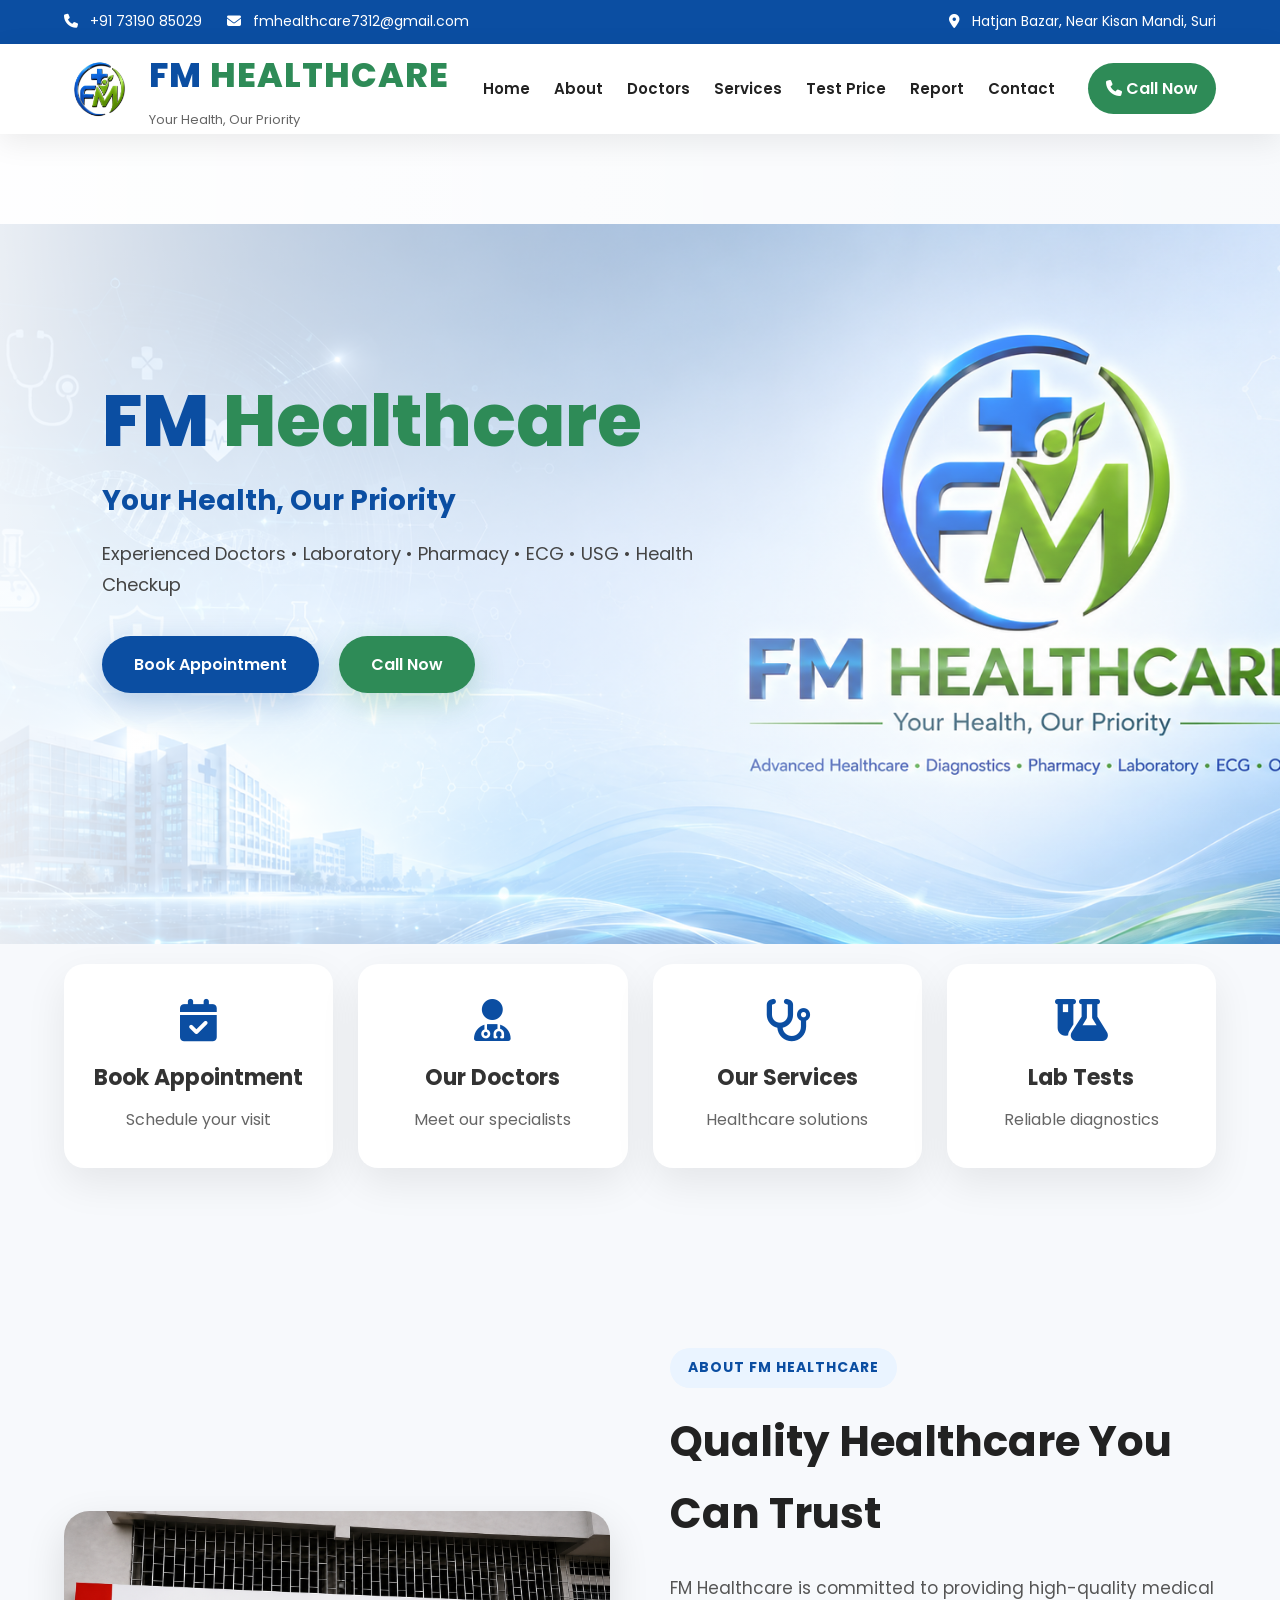
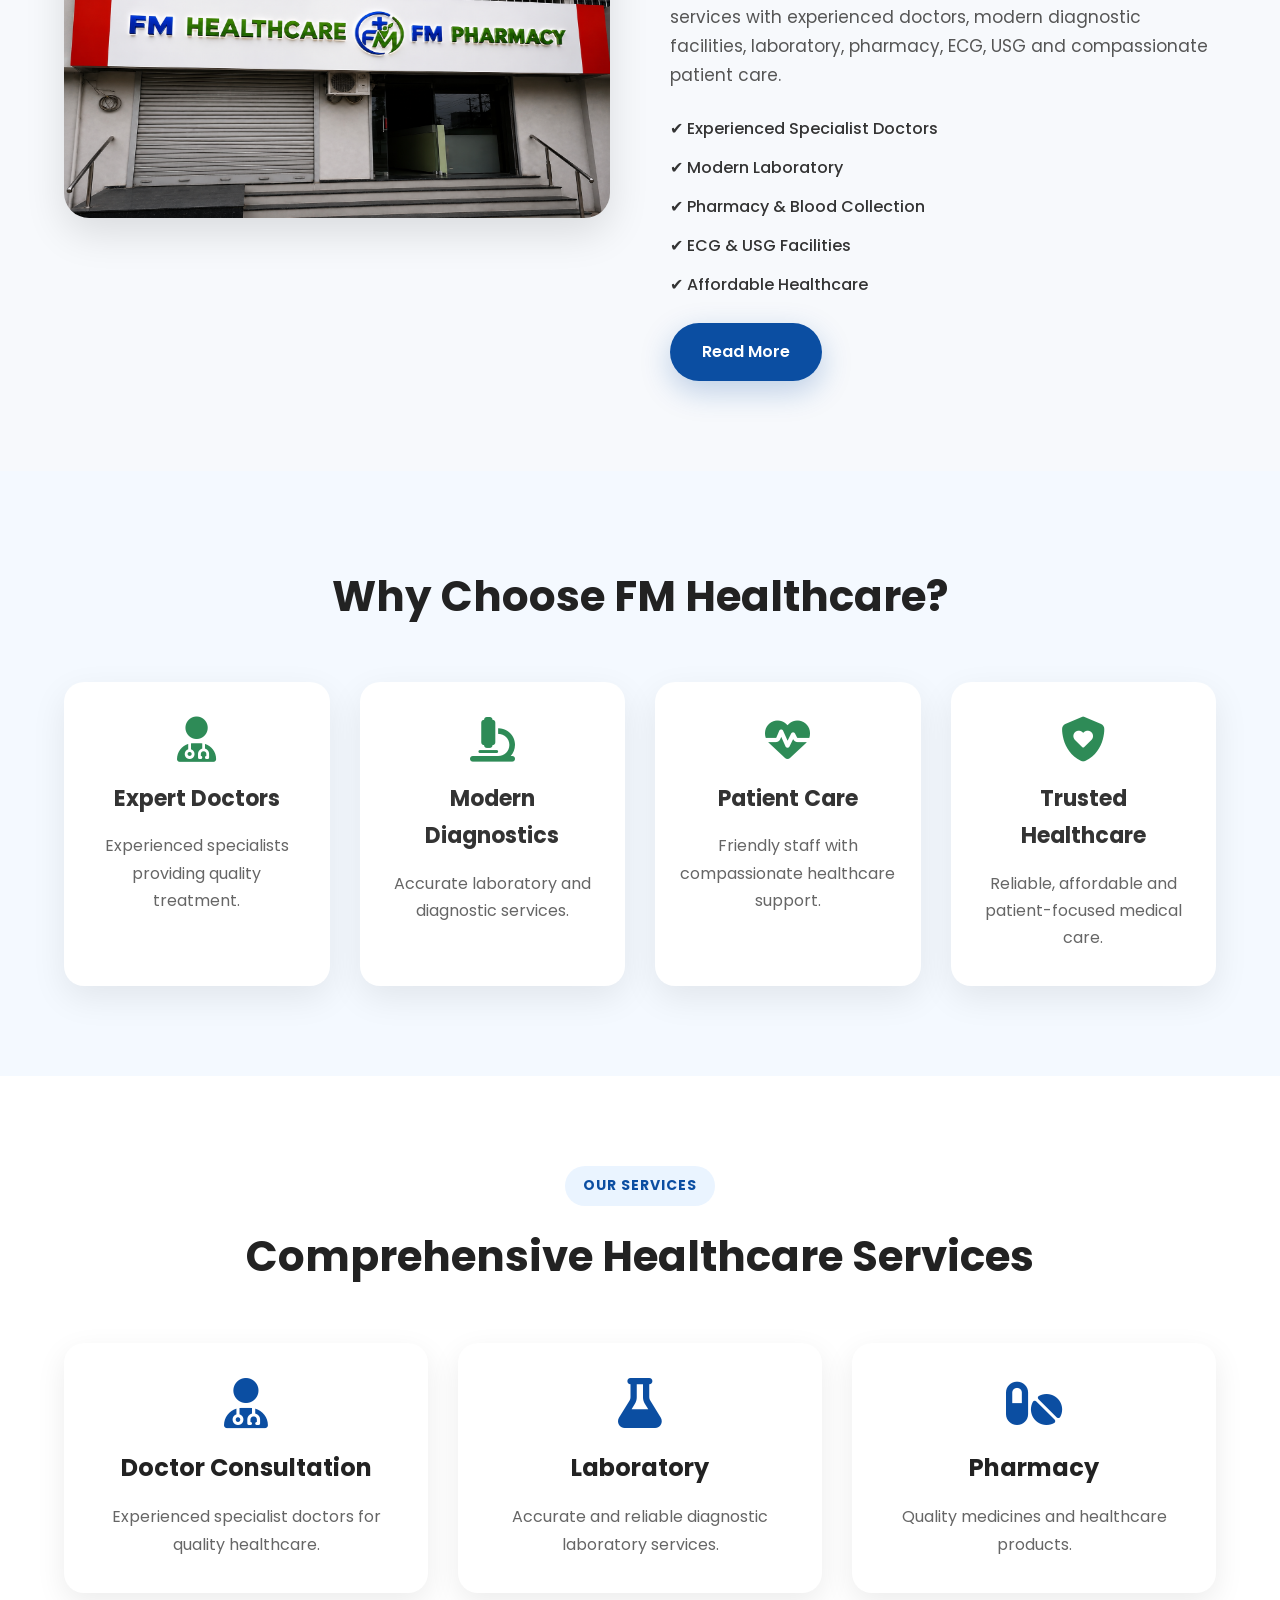
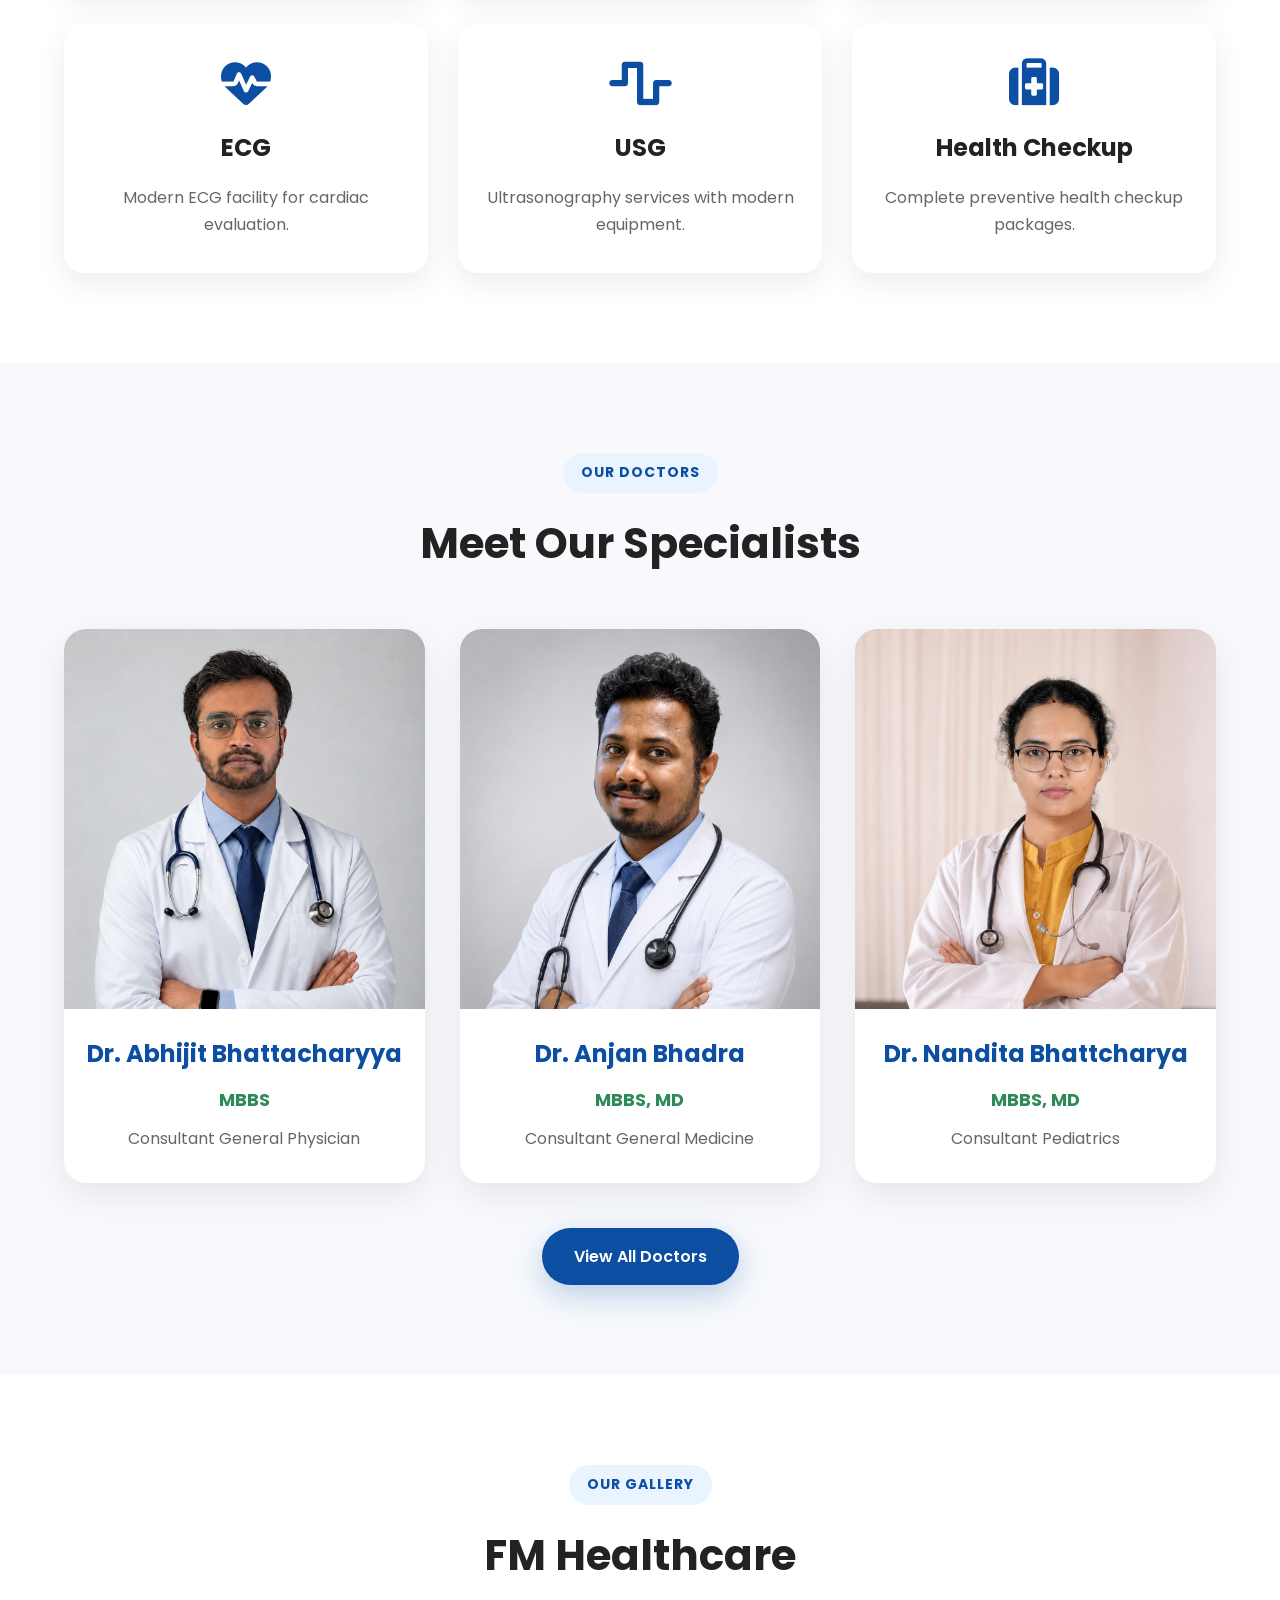
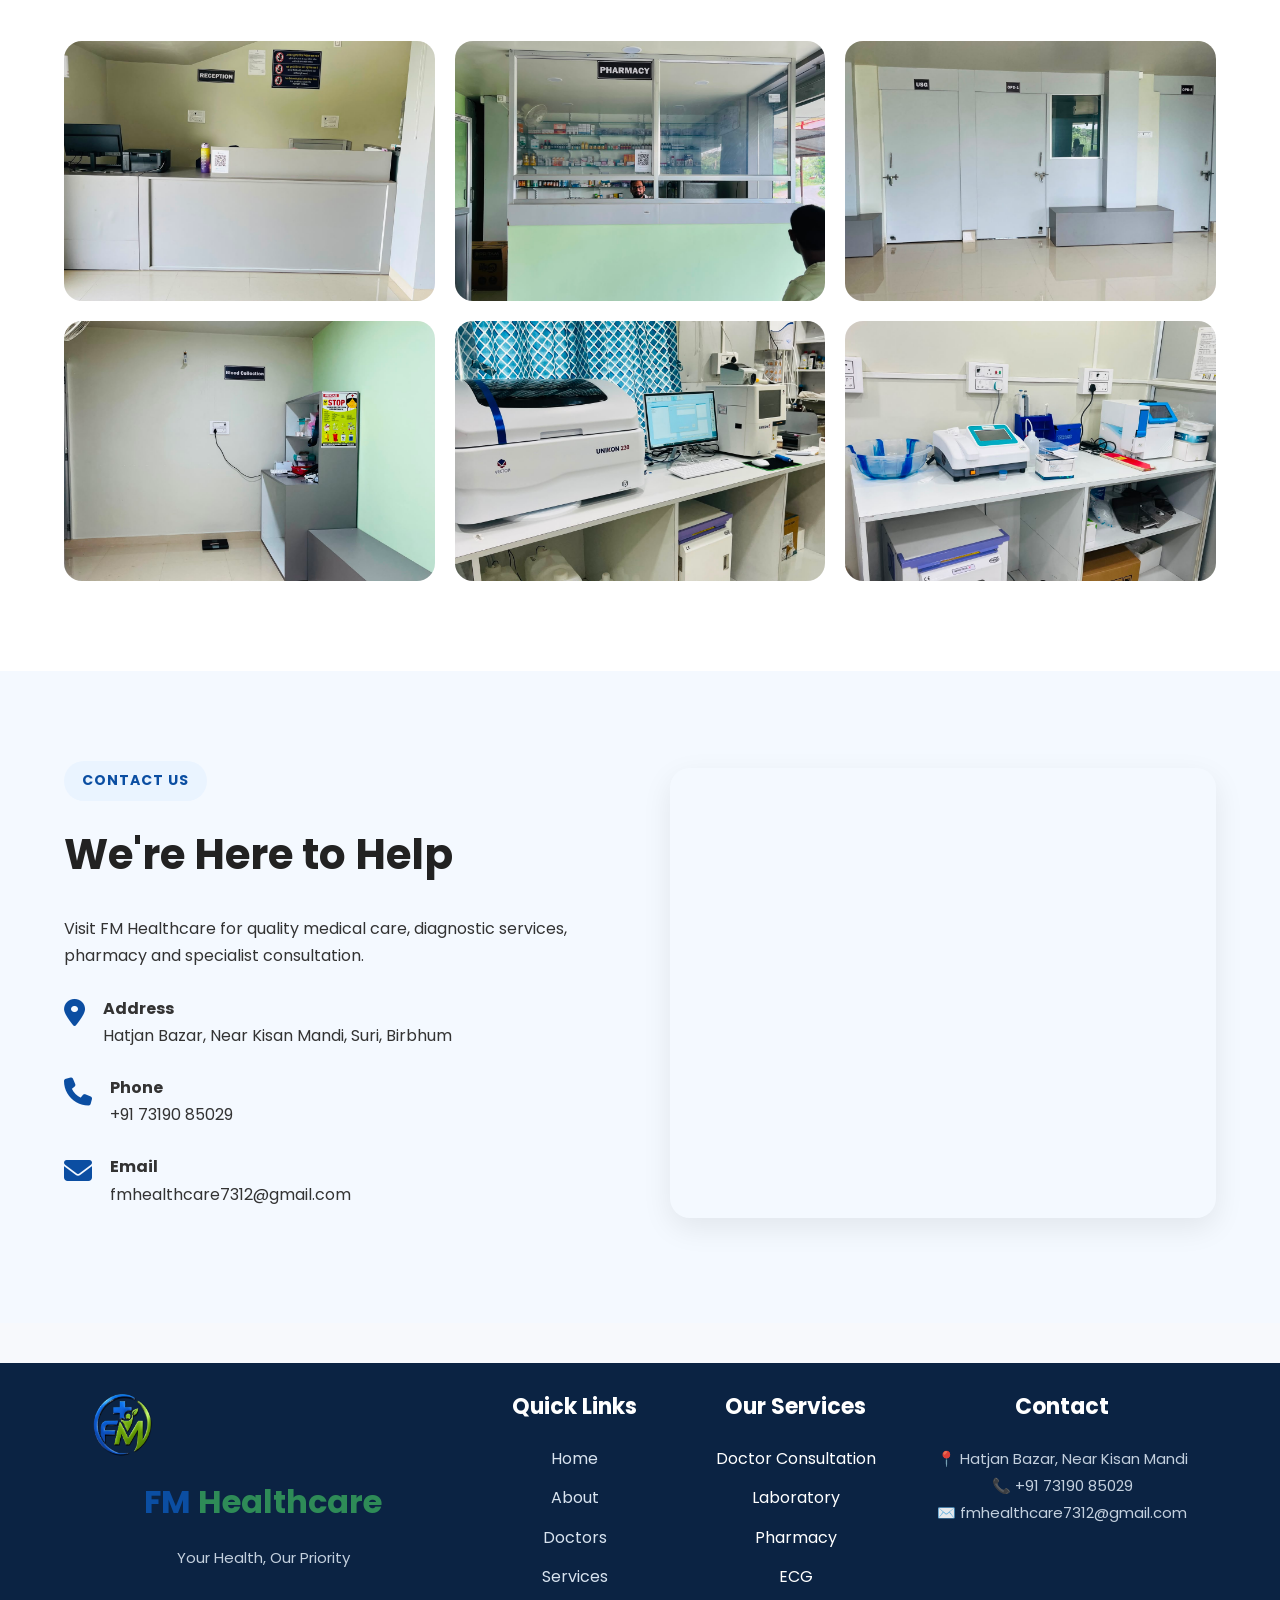
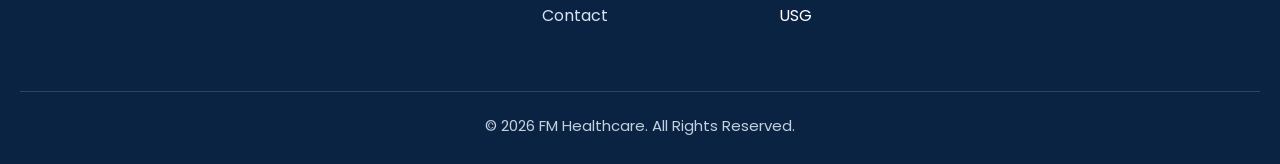
==== commit 777d8c9c: "Update index.html" ====
--- a/index.html
+++ b/index.html
@@ -103,25 +103,6 @@
 
 </header>
 <!--================ HERO ================-->
-
-<section class="hero">
-
-<img src="images/banner.png"
-     class="hero-banner"
-     alt="FM Healthcare Banner"
-     data-aos="fade-left">
-<div class="hero-overlay"></div>
-
-<div class="hero-content" data-aos="fade-right">
-<h1>
-
-<span class="blue">FM</span>
-
-<span class="green">Healthcare</span>
-
-</h1>
-
-<h3>Your Health, Our Priority</h3>
 
 <section class="hero">
 
--- a/style.css
+++ b/style.css
@@ -944,23 +944,11 @@
 display:none;
 }
 
-.navbar{
-height:auto;
-padding:15px 0;
-flex-direction:column;
-gap:20px;
-}
-
-nav{
-flex-wrap:wrap;
-justify-content:center;
-}
-
 .logo{
 display:flex;
-flex-direction:row;
 align-items:center;
 gap:10px;
+flex:1;
 }
 
 .logo img{
@@ -979,19 +967,23 @@
 }
 
 .navbar{
-height:70px;
-padding:0;
+height:75px;
+padding:0 15px;
 display:flex;
 align-items:center;
 justify-content:space-between;
 }
 
 .hero{
-    height:auto;
-    min-height:420px;
+    position:relative;
+    height:650px;
+    min-height:650px;
+    overflow:hidden;
 }
 
 .hero-banner{
+    position:absolute;
+    inset:0;
     width:100%;
     height:100%;
     object-fit:cover;
@@ -999,52 +991,28 @@
 }
 
 .hero-overlay{
-    background:linear-gradient(
-        rgba(255,255,255,.45),
-        rgba(255,255,255,.25)
-    );
+    position:absolute;
+    inset:0;
 }
 
 .hero-content{
+    position:absolute;
+    top:50%;
     left:20px;
     right:20px;
-    top:50%;
     transform:translateY(-50%);
-    max-width:100%;
-}
-.call-btn{
-    width:auto;
-    padding:12px 22px;
-}
-  
-.hero-content h1{
-    font-size:32px;
-    line-height:1.2;
-}
-
-.hero-content h3{
-    font-size:18px;
-}
-
-.hero-content p{
-    font-size:14px;
-    margin:15px 0;
+    z-index:5;
 }
 
 .hero-buttons{
     display:flex;
-    flex-direction:row;
     gap:10px;
-  flex-wrap:wrap;
+    flex-wrap:nowrap;
 }
 
 .btn-primary,
 .btn-secondary{
-flex:1;
-width:auto;
-padding:14px 10px;
-font-size:15px;
-text-align:center;
+    flex:1;
 }
 .call-btn{
 display:none;
